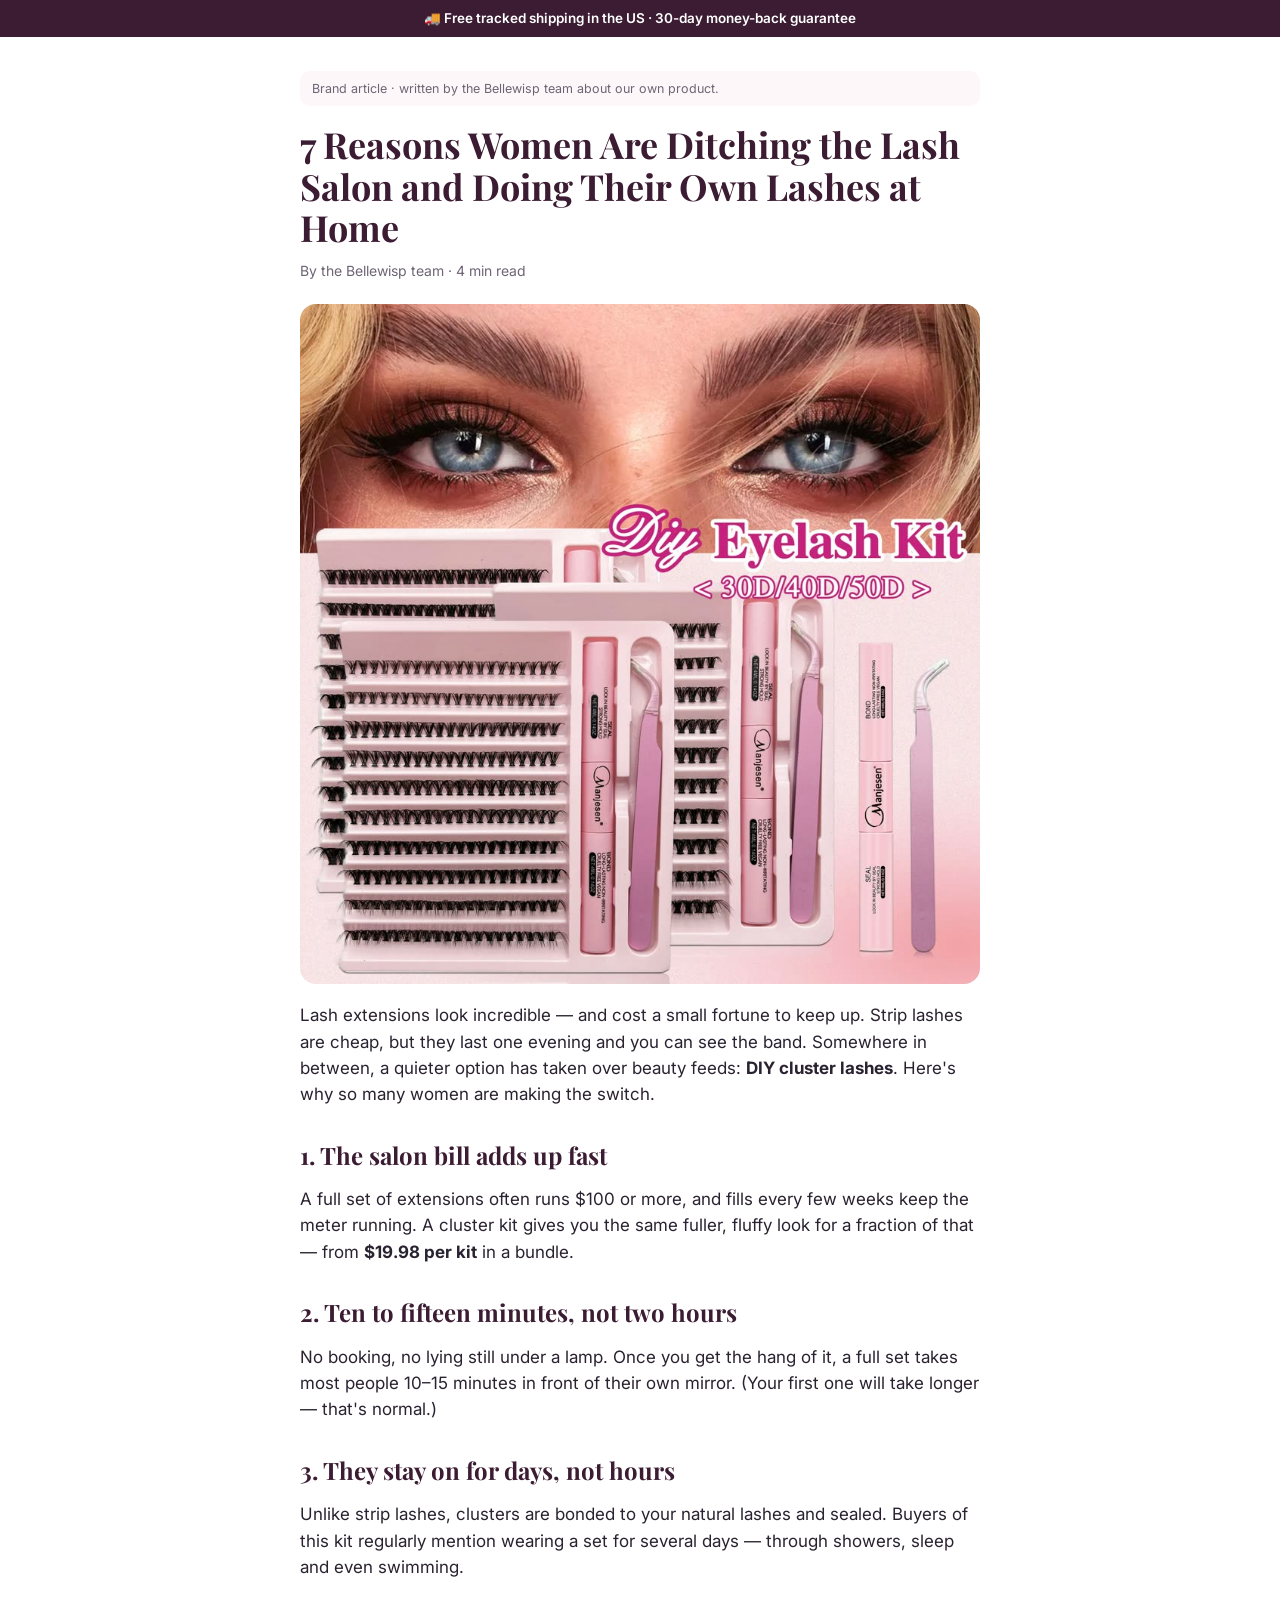
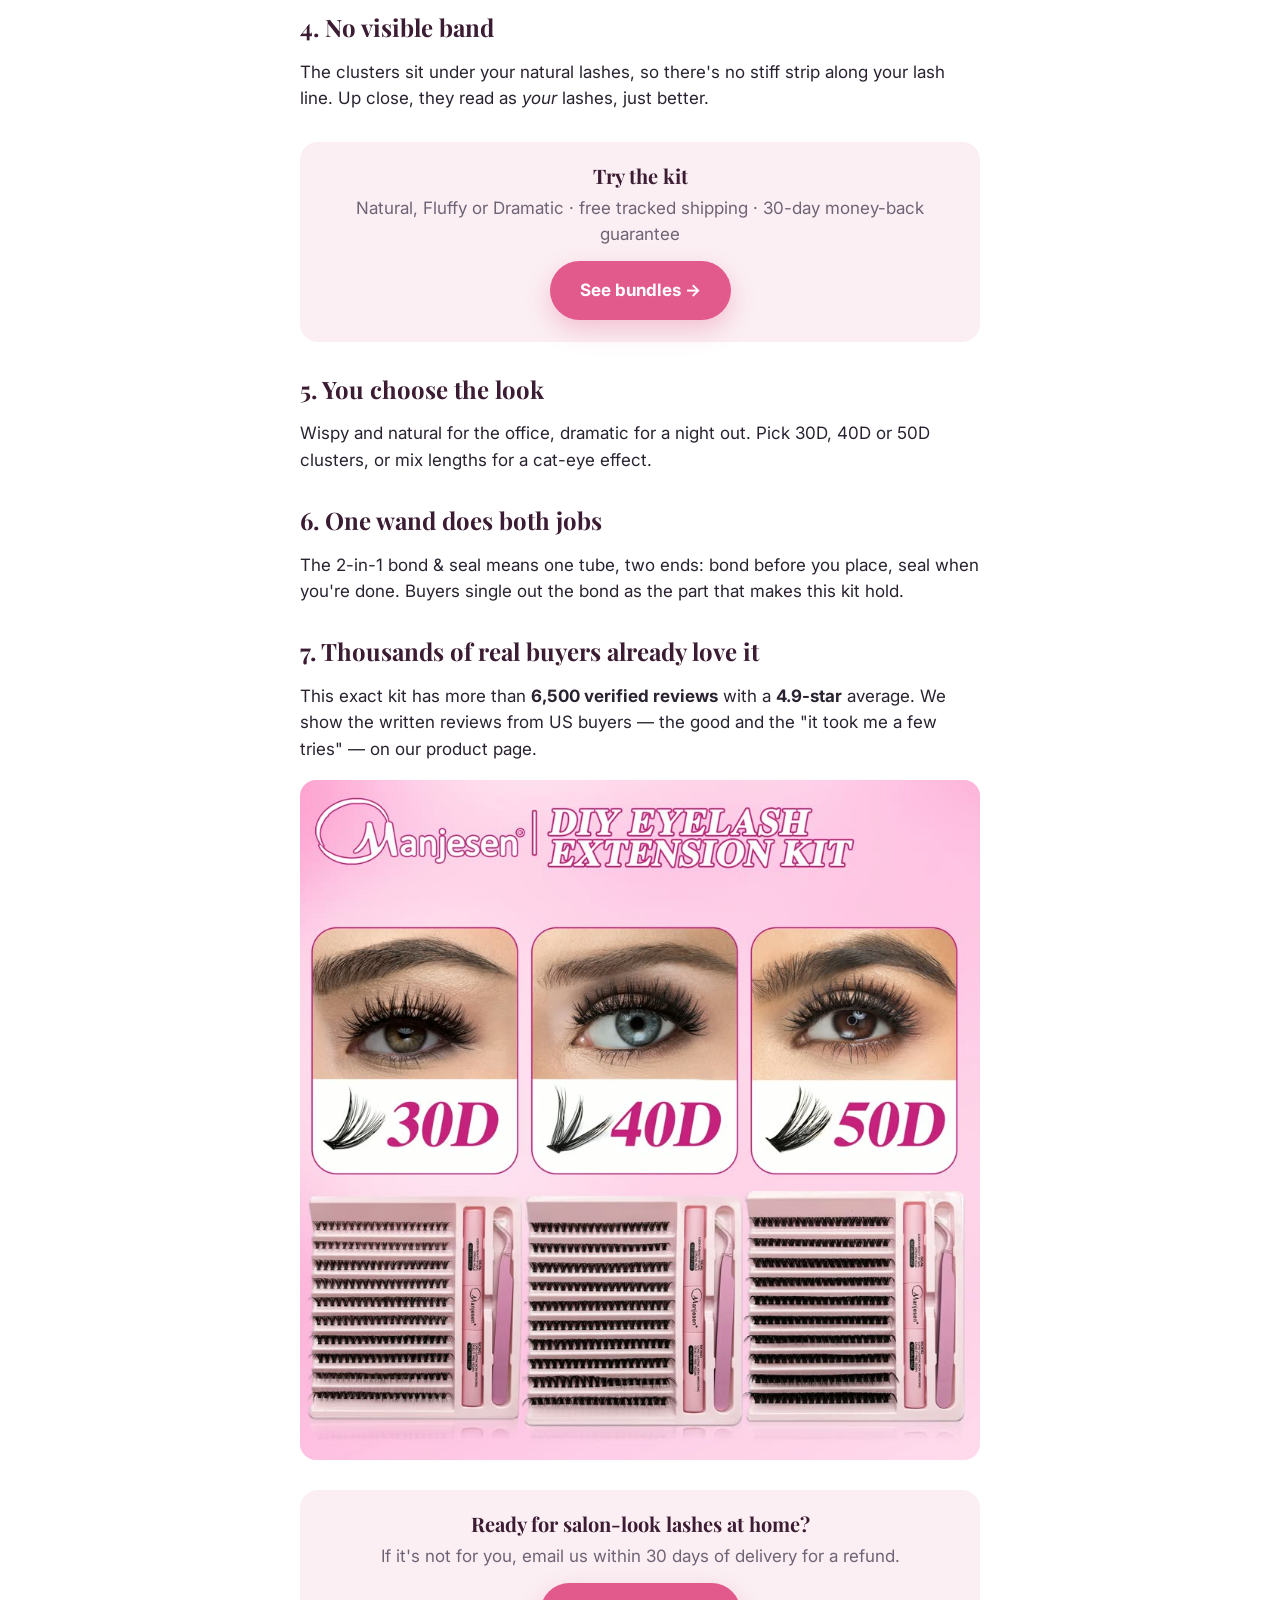
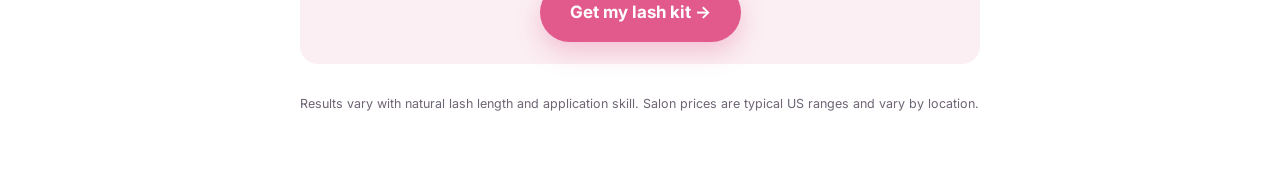
==== reasons.html @ f2287272 "deploy: BELLEWISP@908b7c0" ====
<!doctype html>
<html lang="en">
<head>
<meta charset="utf-8">
<meta name="viewport" content="width=device-width, initial-scale=1">
<title>7 Reasons Women Are Doing Their Own Lashes at Home | Bellewisp</title>
<meta name="description" content="Why DIY cluster lashes are replacing salon extensions and strip lashes — cost, time, and the look.">
<link href="https://fonts.googleapis.com/css2?family=Playfair+Display:ital,wght@0,700;1,700&family=Inter:wght@400;600;700;800&display=swap" rel="stylesheet">
<link rel="stylesheet" href="styles.css?v=1">
<script>
window.META_PIXEL_ID = "";
if (window.META_PIXEL_ID) {
  !function(f,b,e,v,n,t,s){if(f.fbq)return;n=f.fbq=function(){n.callMethod?
  n.callMethod.apply(n,arguments):n.queue.push(arguments)};if(!f._fbq)f._fbq=n;
  n.push=n;n.loaded=!0;n.version='2.0';n.queue=[];t=b.createElement(e);t.async=!0;
  t.src=v;s=b.getElementsByTagName(e)[0];s.parentNode.insertBefore(t,s)}(window,
  document,'script','https://connect.facebook.net/en_US/fbevents.js');
  fbq('init', window.META_PIXEL_ID); fbq('track', 'PageView'); fbq('track', 'ViewContent', {content_name: 'reasons'});
}
</script>
</head>
<body>
<div class="topbar">🚚 Free tracked shipping in the US · 30-day money-back guarantee</div>
<article class="art">
  <div class="disclose">Brand article · written by the Bellewisp team about our own product.</div>
  <h1>7 Reasons Women Are Ditching the Lash Salon and Doing Their Own Lashes at Home</h1>
  <div class="byline">By the Bellewisp team · 4 min read</div>

  <img src="assets/product/kit-1.jpg" alt="DIY cluster lash kit">

  <p>Lash extensions look incredible — and cost a small fortune to keep up. Strip lashes are cheap, but they last one evening and you can see the band. Somewhere in between, a quieter option has taken over beauty feeds: <b>DIY cluster lashes</b>. Here's why so many women are making the switch.</p>

  <h2>1. The salon bill adds up fast</h2>
  <p>A full set of extensions often runs $100 or more, and fills every few weeks keep the meter running. A cluster kit gives you the same fuller, fluffy look for a fraction of that — from <b>$19.98 per kit</b> in a bundle.</p>

  <h2>2. Ten to fifteen minutes, not two hours</h2>
  <p>No booking, no lying still under a lamp. Once you get the hang of it, a full set takes most people 10–15 minutes in front of their own mirror. (Your first one will take longer — that's normal.)</p>

  <h2>3. They stay on for days, not hours</h2>
  <p>Unlike strip lashes, clusters are bonded to your natural lashes and sealed. Buyers of this kit regularly mention wearing a set for several days — through showers, sleep and even swimming.</p>

  <h2>4. No visible band</h2>
  <p>The clusters sit under your natural lashes, so there's no stiff strip along your lash line. Up close, they read as <i>your</i> lashes, just better.</p>

  <div class="box">
    <h3 style="margin-bottom:8px">Try the kit</h3>
    <p style="margin:0 0 14px;color:var(--gray)">Natural, Fluffy or Dramatic · free tracked shipping · 30-day money-back guarantee</p>
    <a class="cta-btn" href="index.html#offer">See bundles →</a>
  </div>

  <h2>5. You choose the look</h2>
  <p>Wispy and natural for the office, dramatic for a night out. Pick 30D, 40D or 50D clusters, or mix lengths for a cat-eye effect.</p>

  <h2>6. One wand does both jobs</h2>
  <p>The 2-in-1 bond &amp; seal means one tube, two ends: bond before you place, seal when you're done. Buyers single out the bond as the part that makes this kit hold.</p>

  <h2>7. Thousands of real buyers already love it</h2>
  <p>This exact kit has more than <b>6,500 verified reviews</b> with a <b>4.9-star</b> average. We show the written reviews from US buyers — the good and the "it took me a few tries" — on our product page.</p>

  <img src="assets/product/kit-5.jpg" alt="Natural 30D, Fluffy 40D and Dramatic 50D styles">

  <div class="box">
    <h3 style="margin-bottom:8px">Ready for salon-look lashes at home?</h3>
    <p style="margin:0 0 14px;color:var(--gray)">If it's not for you, email us within 30 days of delivery for a refund.</p>
    <a class="cta-btn" href="index.html#offer">Get my lash kit →</a>
  </div>
  <p style="font-size:12.5px;color:var(--gray)">Results vary with natural lash length and application skill. Salon prices are typical US ranges and vary by location.</p>
</article>
</body>
</html>
---- styles.css ----
:root{
  --plum:#3B1C32; --plum-2:#5A2A4C; --rose:#E25A8B; --rose-dark:#C7437A;
  --blush:#FBEFF3; --blush-2:#F6DDE6; --ink:#2A2230; --gray:#6E6475; --line:#EBDDE4;
  --bg:#FFFFFF; --bg-soft:#FDF7F9; --gold:#F2B33D; --green:#16A34A;
}
*{box-sizing:border-box}
html{scroll-behavior:smooth}
body{margin:0;background:var(--bg);color:var(--ink);font-family:'Inter',Arial,sans-serif;font-size:16px;line-height:1.55;-webkit-font-smoothing:antialiased}
img{max-width:100%;display:block}
a{color:var(--rose-dark)}
h1,h2,h3{font-family:'Playfair Display',Georgia,serif;color:var(--plum);line-height:1.15;margin:0 0 12px}
h1{font-size:44px} h2{font-size:32px} h3{font-size:20px}
.container{max-width:1120px;margin:0 auto;padding:0 20px}
.section{padding:64px 0}
.section.soft{background:var(--bg-soft)}
.center{text-align:center}
.eyebrow{display:inline-block;font-size:12px;font-weight:700;letter-spacing:.14em;color:var(--rose-dark);text-transform:uppercase;margin-bottom:10px}
.lead{font-size:18px;color:var(--gray);margin:0 0 22px}

.topbar{background:var(--plum);color:#fff;text-align:center;font-size:13.5px;font-weight:600;padding:8px 12px}
header{border-bottom:1px solid var(--line);background:#fff;position:relative;z-index:5}
.header-in{max-width:1120px;margin:0 auto;padding:12px 20px;display:flex;align-items:center;justify-content:space-between}
.logo{font-family:'Playfair Display',Georgia,serif;font-size:27px;font-weight:700;color:var(--plum);text-decoration:none;letter-spacing:.01em}
.logo span{color:var(--rose)}
.header-cta{background:var(--rose);color:#fff;text-decoration:none;font-weight:700;border-radius:999px;padding:9px 18px;font-size:14px}

.cta-btn{display:inline-block;background:var(--rose);color:#fff;text-decoration:none;font-weight:700;font-size:17px;border:none;border-radius:999px;padding:16px 30px;cursor:pointer;box-shadow:0 10px 24px rgba(226,90,139,.3);font-family:inherit}
.cta-btn:hover{background:var(--rose-dark)}
.cta-sub{font-size:13.5px;color:var(--gray);margin-top:10px}
.stars{color:var(--gold);letter-spacing:1px}

/* hero */
.hero{padding:44px 0 56px;background:linear-gradient(180deg,var(--blush) 0%,#fff 100%)}
.hero-grid{display:grid;grid-template-columns:1.05fr .95fr;gap:44px;align-items:center}
.hero h1 em{font-style:italic;color:var(--rose-dark)}
.trust-row{display:flex;flex-wrap:wrap;gap:14px 20px;margin-top:22px;font-size:14px;color:var(--gray)}
.hero-img{border-radius:22px;overflow:hidden;box-shadow:0 24px 60px rgba(59,28,50,.18);background:#fff}
.rating-pill{display:inline-flex;align-items:center;gap:8px;background:#fff;border:1px solid var(--line);border-radius:999px;padding:6px 14px;font-size:14px;margin-bottom:16px}

/* how it works */
.steps{display:grid;grid-template-columns:repeat(4,1fr);gap:18px;margin-top:30px}
.step{background:#fff;border:1px solid var(--line);border-radius:18px;padding:22px 18px}
.step b{display:inline-flex;width:32px;height:32px;border-radius:50%;background:var(--blush-2);color:var(--plum);align-items:center;justify-content:center;font-weight:800;margin-bottom:10px}
.step h3{font-size:18px;margin-bottom:6px}
.step p{margin:0;color:var(--gray);font-size:14.5px}

/* compare */
.compare{width:100%;border-collapse:collapse;margin-top:26px;background:#fff;border-radius:16px;overflow:hidden;box-shadow:0 4px 20px rgba(59,28,50,.06)}
.compare th,.compare td{padding:14px 16px;border-bottom:1px solid var(--line);text-align:center;font-size:15px}
.compare th{background:var(--plum);color:#fff;font-weight:700}
.compare td:first-child,.compare th:first-child{text-align:left}
.compare .us{background:var(--blush)}
.yes{color:var(--green);font-weight:800}.no{color:#B91C1C;font-weight:800}

/* styles */
.style-grid{display:grid;grid-template-columns:1fr 1fr;gap:28px;align-items:center}
.style-card{border-radius:18px;overflow:hidden;border:1px solid var(--line);background:#fff}

/* offer */
#offer{scroll-margin-top:12px}
.picker{display:flex;gap:10px;justify-content:center;flex-wrap:wrap;margin:8px 0 26px}
.picker button{border:2px solid var(--line);background:#fff;border-radius:999px;padding:10px 18px;font-weight:700;font-size:14.5px;color:var(--plum);cursor:pointer;font-family:inherit}
.picker button small{display:block;font-weight:500;color:var(--gray);font-size:12px}
.picker button.on{border-color:var(--rose);background:var(--blush)}
.bundles{display:grid;grid-template-columns:repeat(3,1fr);gap:20px;max-width:960px;margin:0 auto}
.bundle{position:relative;background:#fff;border:2px solid var(--line);border-radius:20px;padding:28px 20px 22px;text-align:center;cursor:pointer;transition:transform .15s,border-color .15s}
.bundle:hover{transform:translateY(-3px)}
.bundle.selected{border-color:var(--rose);box-shadow:0 12px 32px rgba(226,90,139,.18)}
.bundle .tag{position:absolute;top:-12px;left:50%;transform:translateX(-50%);background:var(--plum);color:#fff;font-size:11.5px;font-weight:800;letter-spacing:.06em;padding:4px 12px;border-radius:999px;white-space:nowrap}
.bundle h3{font-family:'Inter',Arial,sans-serif;font-size:18px;margin-bottom:4px}
.bundle .qty-note{color:var(--gray);font-size:14px;margin:0 0 12px}
.bundle .price{font-size:32px;font-weight:800;color:var(--plum)}
.bundle .per{font-size:13.5px;color:var(--gray);margin-top:4px}
.bundle .save{display:inline-block;margin-top:8px;background:#E8F7EE;color:var(--green);font-weight:700;font-size:12.5px;border-radius:999px;padding:3px 10px}
.offer-cta{text-align:center;margin-top:30px}
.offer-cta .cta-btn{min-width:300px}
.secure{display:flex;justify-content:center;gap:16px;flex-wrap:wrap;font-size:13px;color:var(--gray);margin-top:12px}

/* reviews */
.rev-head{display:flex;align-items:flex-end;justify-content:space-between;gap:20px;flex-wrap:wrap;margin-bottom:10px}
.rev-score{font-size:15px;color:var(--gray)}
.rev-score b{font-size:34px;color:var(--plum);font-family:'Playfair Display',Georgia,serif;margin-right:6px}
.rev-source{background:#fff;border:1px solid var(--line);border-left:4px solid var(--rose);border-radius:12px;padding:12px 16px;font-size:14px;color:var(--gray);margin:16px 0 22px}
.rev-filter{display:flex;gap:8px;flex-wrap:wrap;margin-bottom:18px}
.rev-filter button{border:1px solid var(--line);background:#fff;border-radius:999px;padding:6px 12px;font-size:13px;cursor:pointer;font-family:inherit;color:var(--plum)}
.rev-filter button.on{background:var(--plum);color:#fff;border-color:var(--plum)}
.rev-grid{columns:3 280px;column-gap:16px}
.rev{break-inside:avoid;background:#fff;border:1px solid var(--line);border-radius:16px;padding:16px 16px 14px;margin:0 0 16px}
.rev .top{display:flex;justify-content:space-between;font-size:13px;color:var(--gray);margin-bottom:6px}
.rev p{margin:6px 0 8px;font-size:14.5px}
.rev .meta{font-size:12px;color:var(--gray)}
.more-btn{display:block;margin:10px auto 0;background:#fff;border:2px solid var(--plum);color:var(--plum);font-weight:700;border-radius:999px;padding:11px 22px;cursor:pointer;font-family:inherit}

/* faq */
.faq{max-width:780px;margin:24px auto 0}
.faq details{background:#fff;border:1px solid var(--line);border-radius:14px;padding:16px 18px;margin-bottom:10px}
.faq summary{font-weight:700;color:var(--plum);cursor:pointer;list-style:none}
.faq summary::-webkit-details-marker{display:none}
.faq summary::after{content:"+";float:right;color:var(--rose)}
.faq details[open] summary::after{content:"–"}
.faq p{margin:10px 0 0;color:var(--gray);font-size:15px}

.guarantee{display:flex;gap:20px;align-items:center;max-width:780px;margin:0 auto;background:var(--blush);border-radius:20px;padding:24px 26px}
.guarantee .seal{flex:none;width:84px;height:84px;border-radius:50%;background:var(--plum);color:#fff;display:flex;flex-direction:column;align-items:center;justify-content:center;font-weight:800;font-size:22px;line-height:1}
.guarantee .seal small{font-size:10px;letter-spacing:.08em;margin-top:4px}

footer{background:var(--plum);color:#E9D9E3;padding:36px 0 90px;font-size:14px}
footer a{color:#fff;margin-right:16px}
footer .disc{font-size:12px;color:#BFA7B7;margin-top:14px;max-width:760px}

/* sticky */
.sticky-cta{display:none}
@media (max-width:860px){
  h1{font-size:34px} h2{font-size:26px}
  .hero-grid,.style-grid{grid-template-columns:1fr;gap:26px}
  .steps{grid-template-columns:1fr 1fr}
  .bundles{grid-template-columns:1fr;gap:14px}
  .bundle{display:grid;grid-template-columns:1fr auto;grid-template-areas:"name price" "qty price" "per save";column-gap:12px;text-align:left;padding:18px 16px 14px}
  .bundle:hover{transform:none}
  .bundle h3{grid-area:name;margin:0}.bundle .qty-note{grid-area:qty;margin:0}.bundle .per{grid-area:per;margin:0}
  .bundle .price{grid-area:price;font-size:26px;text-align:right}.bundle .save{grid-area:save;margin:0;justify-self:end}
  .bundle .tag{left:16px;transform:none;top:-11px}
  .offer-cta .cta-btn{min-width:0;width:100%}
  .compare th,.compare td{padding:10px 8px;font-size:13.5px}
  .sticky-cta{display:flex;position:fixed;left:0;right:0;bottom:0;z-index:50;background:#fff;border-top:1px solid var(--line);padding:10px 14px;gap:12px;align-items:center;justify-content:space-between;box-shadow:0 -6px 20px rgba(59,28,50,.08)}
  .sticky-cta .p{font-weight:800;color:var(--plum);font-size:18px}
  .sticky-cta .p small{display:block;font-weight:500;color:var(--gray);font-size:12px}
  .sticky-cta .cta-btn{padding:13px 20px;font-size:15px}
}
@media (max-width:520px){.steps{grid-template-columns:1fr}}

/* upsell modal */
.up-bg{position:fixed;inset:0;background:rgba(42,34,48,.55);z-index:300;display:flex;align-items:center;justify-content:center;padding:16px}
.up-bg[hidden]{display:none}
.up{background:#fff;border-radius:20px;max-width:440px;width:100%;padding:24px 22px;box-shadow:0 30px 80px rgba(0,0,0,.25)}
.up h3{font-size:22px}
.up p{color:var(--gray);font-size:15px;margin:0 0 14px}
.up-opt{display:flex;justify-content:space-between;align-items:center;width:100%;border:2px solid var(--line);background:#fff;border-radius:14px;padding:12px 14px;margin-bottom:10px;cursor:pointer;font-family:inherit;text-align:left}
.up-opt:hover{border-color:var(--rose)}
.up-opt b{color:var(--plum)}.up-opt small{display:block;color:var(--gray)}
.up-opt .pr{font-weight:800;color:var(--plum);font-size:18px}
.up-no{display:block;width:100%;background:none;border:none;color:var(--gray);text-decoration:underline;cursor:pointer;margin-top:4px;font-family:inherit;font-size:14px}

/* advertorial */
.art{max-width:720px;margin:0 auto;padding:34px 20px 70px}
.art .disclose{font-size:12.5px;color:var(--gray);background:var(--bg-soft);border-radius:10px;padding:8px 12px;margin-bottom:18px}
.art h1{font-size:36px}
.art .byline{color:var(--gray);font-size:14px;margin-bottom:22px}
.art h2{font-size:24px;margin-top:34px}
.art p{font-size:17px}
.art img{border-radius:16px;margin:18px 0}
.art .box{background:var(--blush);border-radius:18px;padding:22px;margin:30px 0;text-align:center}

/* chat widget (shared with OxiRenew structure) */
.oxc{position:fixed;right:18px;bottom:20px;z-index:200;font-family:'Inter',Arial,sans-serif}
.oxc-btn{display:flex;align-items:center;gap:8px;background:var(--plum);color:#fff;border:none;border-radius:999px;padding:12px 18px 12px 14px;font-weight:700;font-size:14px;cursor:pointer;box-shadow:0 8px 24px rgba(59,28,50,.3)}
.oxc.open .oxc-btn{display:none}
.oxc-panel{width:340px;max-width:calc(100vw - 32px);background:#fff;border-radius:16px;box-shadow:0 16px 48px rgba(59,28,50,.28);overflow:hidden}
.oxc-panel[hidden]{display:none}
.oxc-head{display:flex;justify-content:space-between;align-items:flex-start;gap:10px;background:var(--plum);color:#fff;padding:14px 16px}
.oxc-head b{display:block;font-size:15px}.oxc-head span{display:block;font-size:12px;color:#E2CBDA;margin-top:2px}
.oxc-x{background:none;border:none;color:#fff;font-size:24px;line-height:1;cursor:pointer}
.oxc-body{padding:14px 16px 16px;background:var(--bg-soft)}
.oxc-msg{background:#fff;border-radius:12px 12px 12px 4px;padding:10px 12px;font-size:14px;margin-bottom:10px}
.oxc-quick{display:flex;flex-wrap:wrap;gap:6px;margin-bottom:10px}.oxc-quick[hidden]{display:none}
.oxc-quick button{background:#fff;border:1px solid var(--line);color:var(--plum);border-radius:999px;padding:6px 10px;font-size:12.5px;font-weight:600;cursor:pointer}
.oxc-form[hidden]{display:none}
.oxc-in{width:100%;border:1px solid var(--line);border-radius:10px;padding:10px 12px;font:inherit;font-size:14px;margin-bottom:8px;background:#fff;resize:vertical}
.oxc-hp{position:absolute;left:-9999px;width:1px;height:1px;opacity:0}
.oxc-send{width:100%;background:var(--rose);color:#fff;border:none;border-radius:10px;padding:11px;font-weight:700;font-size:14px;cursor:pointer}
.oxc-send:disabled{opacity:.7}
.oxc-err{color:#B91C1C;font-size:12.5px;margin-top:6px}.oxc-err[hidden]{display:none}
.oxc-done{background:#fff;border-radius:12px;padding:12px;font-size:14px}.oxc-done[hidden]{display:none}
@media (max-width:860px){.oxc{bottom:84px;right:12px}.oxc-btn-label{display:none}.oxc-btn{padding:13px}}
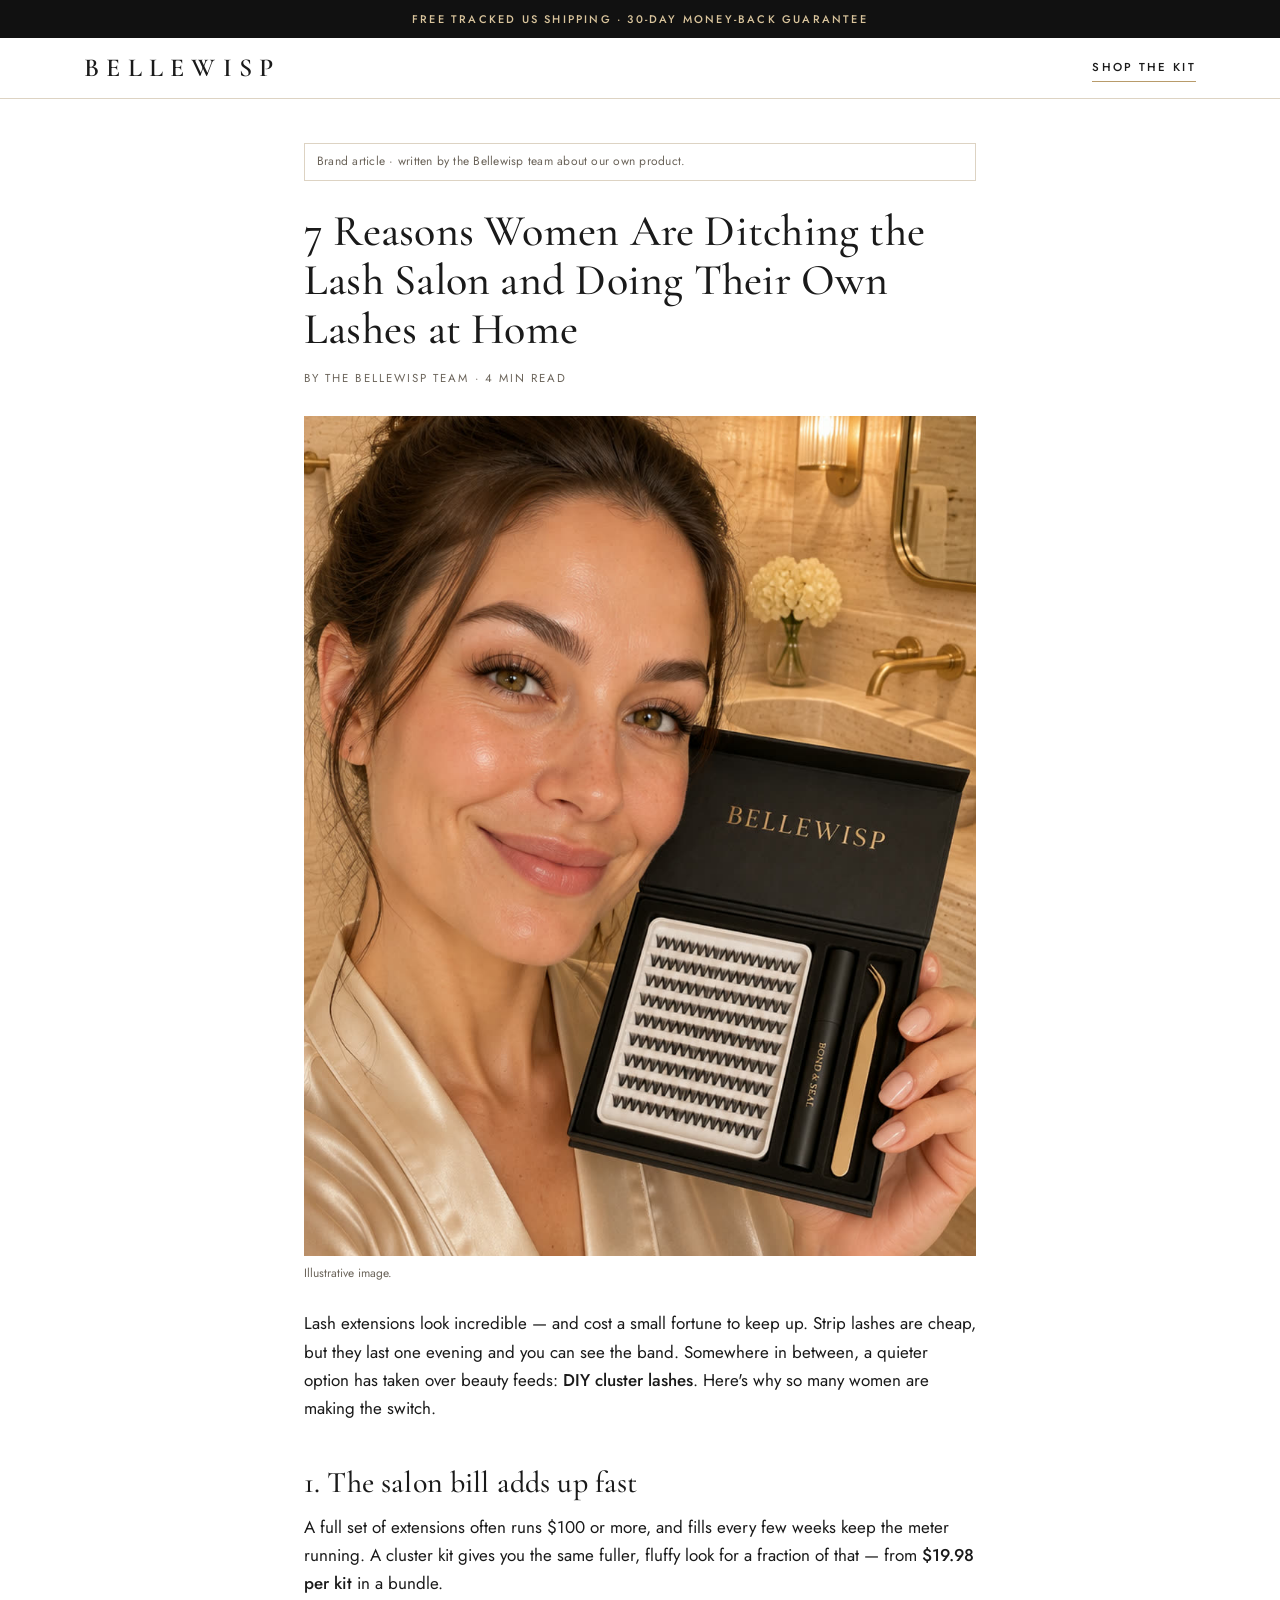
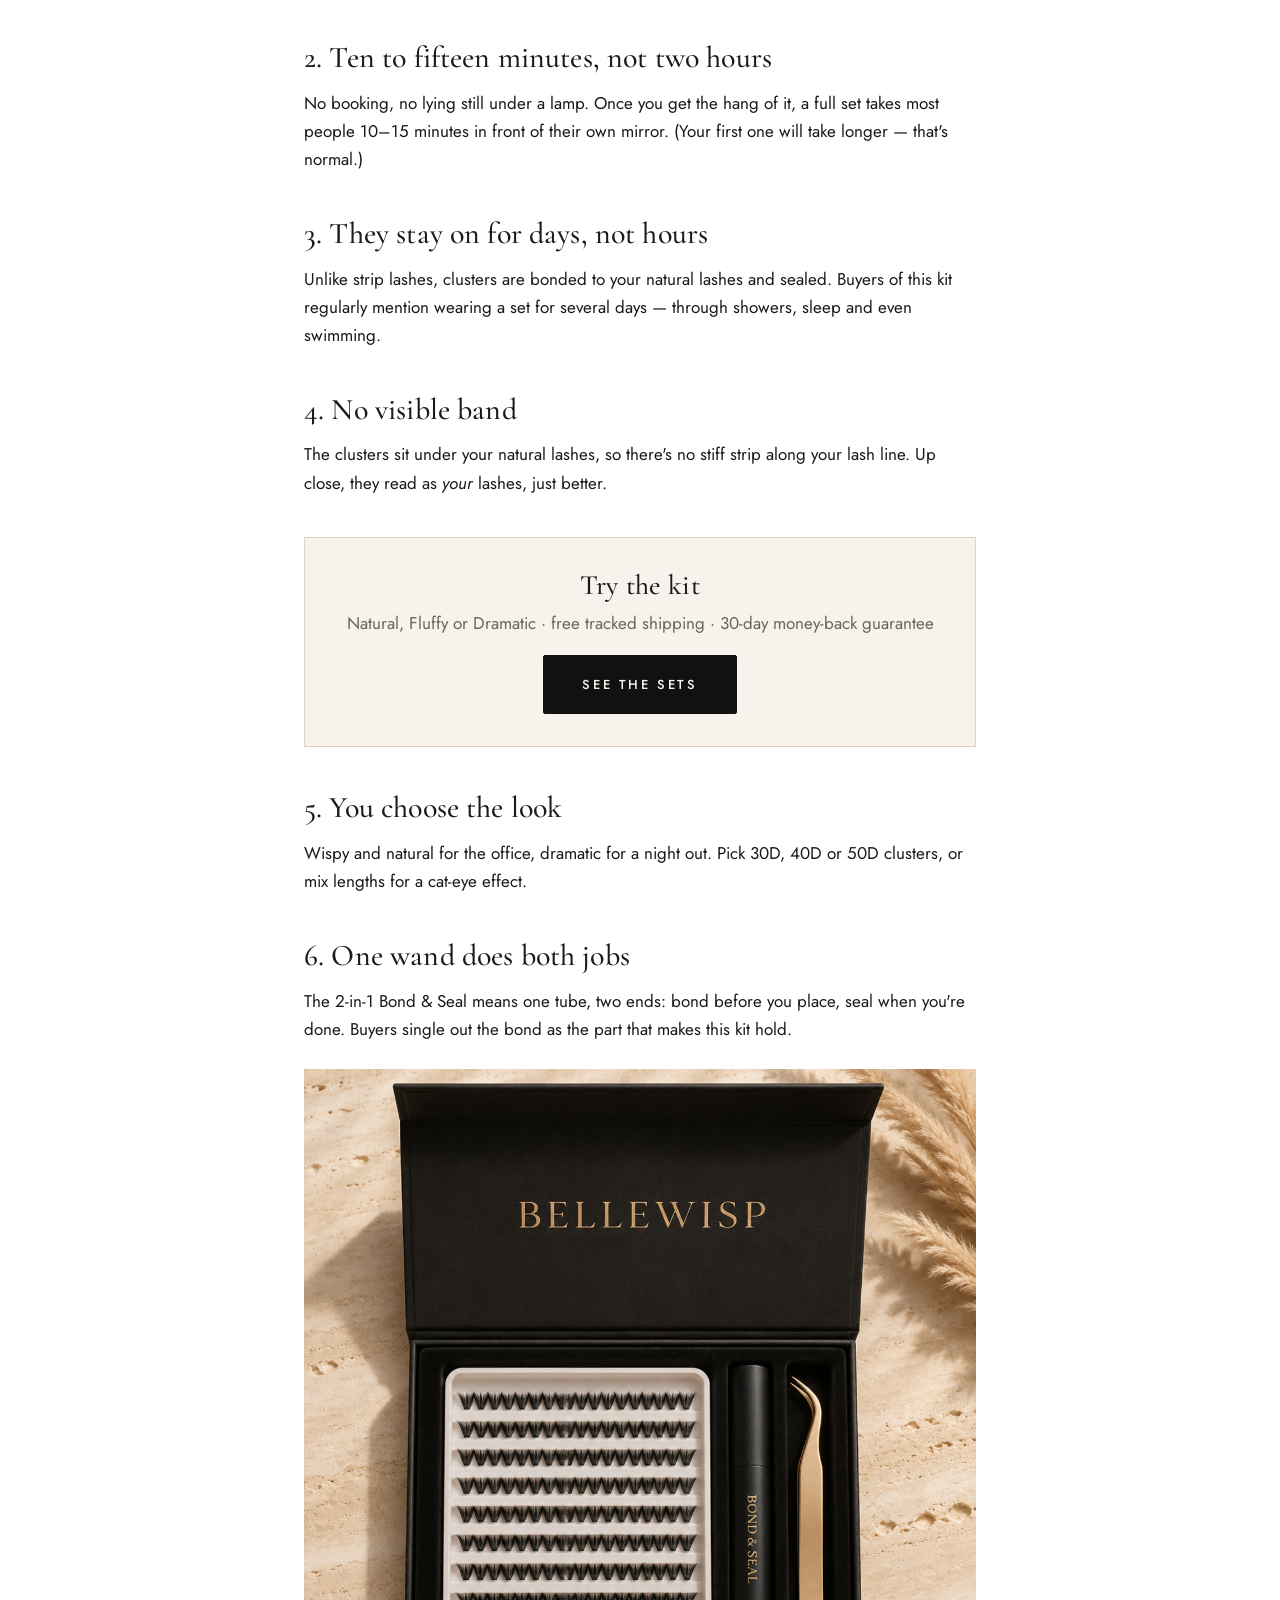
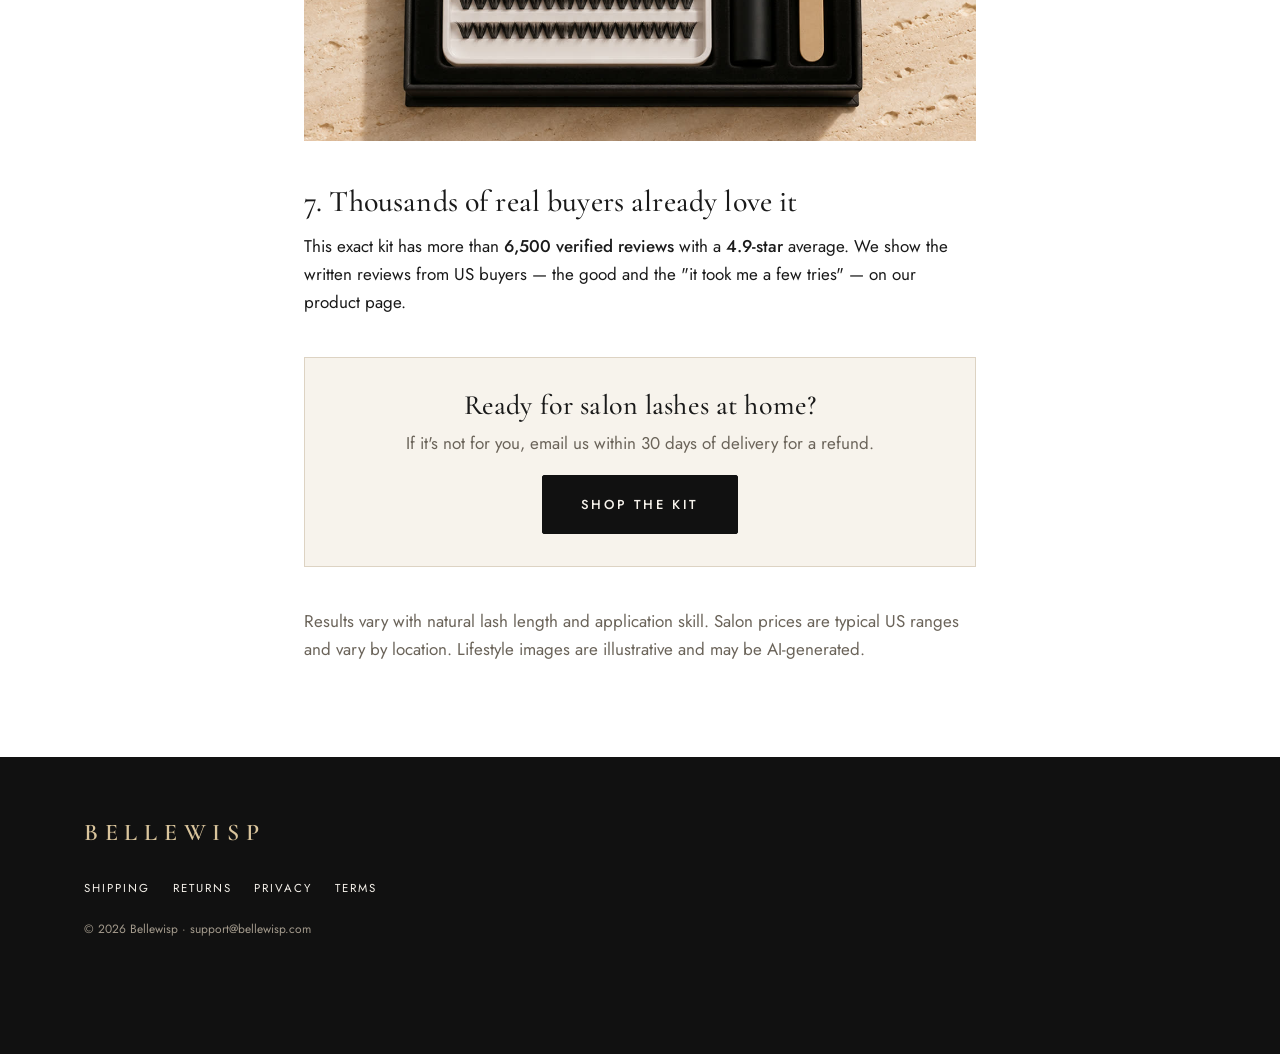
==== commit 430136e0: "deploy: BELLEWISP@1e975b6" ====
--- a/reasons.html
+++ b/reasons.html
@@ -5,10 +5,15 @@
 <meta name="viewport" content="width=device-width, initial-scale=1">
 <title>7 Reasons Women Are Doing Their Own Lashes at Home | Bellewisp</title>
 <meta name="description" content="Why DIY cluster lashes are replacing salon extensions and strip lashes — cost, time, and the look.">
-<link href="https://fonts.googleapis.com/css2?family=Playfair+Display:ital,wght@0,700;1,700&family=Inter:wght@400;600;700;800&display=swap" rel="stylesheet">
-<link rel="stylesheet" href="styles.css?v=1">
+<meta name="theme-color" content="#111111">
+<meta property="og:image" content="https://bellewisp.com/assets/premium/p1-selfie-box.jpg">
+<link rel="icon" href="data:image/svg+xml,%3Csvg xmlns='http://www.w3.org/2000/svg' viewBox='0 0 64 64'%3E%3Crect width='64' height='64' fill='%23111111'/%3E%3Ctext x='32' y='44' font-size='34' text-anchor='middle' fill='%23C9AE7E' font-family='Georgia,serif'%3EB%3C/text%3E%3C/svg%3E">
+<link rel="preconnect" href="https://fonts.googleapis.com">
+<link rel="preconnect" href="https://fonts.gstatic.com" crossorigin>
+<link href="https://fonts.googleapis.com/css2?family=Cormorant+Garamond:ital,wght@0,500;0,600;1,500&family=Jost:wght@300;400;500&display=swap" rel="stylesheet">
+<link rel="stylesheet" href="styles.css?v=2">
 <script>
-window.META_PIXEL_ID = "";
+window.META_PIXEL_ID = "3584146345123169";
 if (window.META_PIXEL_ID) {
   !function(f,b,e,v,n,t,s){if(f.fbq)return;n=f.fbq=function(){n.callMethod?
   n.callMethod.apply(n,arguments):n.queue.push(arguments)};if(!f._fbq)f._fbq=n;
@@ -18,15 +23,25 @@
   fbq('init', window.META_PIXEL_ID); fbq('track', 'PageView'); fbq('track', 'ViewContent', {content_name: 'reasons'});
 }
 </script>
+<noscript><img height="1" width="1" style="display:none" alt="" src="https://www.facebook.com/tr?id=3584146345123169&ev=PageView&noscript=1"></noscript>
 </head>
 <body>
-<div class="topbar">🚚 Free tracked shipping in the US · 30-day money-back guarantee</div>
+<div class="topbar">Free tracked US shipping · 30-day <span class="hide-sm">money-back </span>guarantee</div>
+<header>
+  <div class="header-in">
+    <a class="logo" href="index.html">Bellewisp</a>
+    <a class="header-cta" href="index.html#offer">Shop the kit</a>
+  </div>
+</header>
 <article class="art">
   <div class="disclose">Brand article · written by the Bellewisp team about our own product.</div>
   <h1>7 Reasons Women Are Ditching the Lash Salon and Doing Their Own Lashes at Home</h1>
   <div class="byline">By the Bellewisp team · 4 min read</div>
 
-  <img src="assets/product/kit-1.jpg" alt="DIY cluster lash kit">
+  <figure>
+    <img src="assets/premium/p1-selfie-box.jpg" width="900" height="1609" alt="Woman in a travertine bathroom holding the open Bellewisp box, wearing cluster lashes" style="aspect-ratio:4/5;object-fit:cover;object-position:center 30%">
+    <figcaption>Illustrative image.</figcaption>
+  </figure>
 
   <p>Lash extensions look incredible — and cost a small fortune to keep up. Strip lashes are cheap, but they last one evening and you can see the band. Somewhere in between, a quieter option has taken over beauty feeds: <b>DIY cluster lashes</b>. Here's why so many women are making the switch.</p>
 
@@ -44,27 +59,36 @@
 
   <div class="box">
     <h3 style="margin-bottom:8px">Try the kit</h3>
-    <p style="margin:0 0 14px;color:var(--gray)">Natural, Fluffy or Dramatic · free tracked shipping · 30-day money-back guarantee</p>
-    <a class="cta-btn" href="index.html#offer">See bundles →</a>
+    <p style="margin:0 0 18px;color:var(--muted)">Natural, Fluffy or Dramatic · free tracked shipping · 30-day money-back guarantee</p>
+    <a class="cta-btn" href="index.html#offer">See the sets</a>
   </div>
 
   <h2>5. You choose the look</h2>
   <p>Wispy and natural for the office, dramatic for a night out. Pick 30D, 40D or 50D clusters, or mix lengths for a cat-eye effect.</p>
 
   <h2>6. One wand does both jobs</h2>
-  <p>The 2-in-1 bond &amp; seal means one tube, two ends: bond before you place, seal when you're done. Buyers single out the bond as the part that makes this kit hold.</p>
+  <p>The 2-in-1 Bond &amp; Seal means one tube, two ends: bond before you place, seal when you're done. Buyers single out the bond as the part that makes this kit hold.</p>
+
+  <figure>
+    <img src="assets/premium/box-black.jpg" width="1200" height="1200" alt="The open Bellewisp box: lash cluster tray, Bond and Seal tube and gold tweezers" loading="lazy">
+  </figure>
 
   <h2>7. Thousands of real buyers already love it</h2>
   <p>This exact kit has more than <b>6,500 verified reviews</b> with a <b>4.9-star</b> average. We show the written reviews from US buyers — the good and the "it took me a few tries" — on our product page.</p>
 
-  <img src="assets/product/kit-5.jpg" alt="Natural 30D, Fluffy 40D and Dramatic 50D styles">
-
   <div class="box">
-    <h3 style="margin-bottom:8px">Ready for salon-look lashes at home?</h3>
-    <p style="margin:0 0 14px;color:var(--gray)">If it's not for you, email us within 30 days of delivery for a refund.</p>
-    <a class="cta-btn" href="index.html#offer">Get my lash kit →</a>
+    <h3 style="margin-bottom:8px">Ready for salon lashes at home?</h3>
+    <p style="margin:0 0 18px;color:var(--muted)">If it's not for you, email us within 30 days of delivery for a refund.</p>
+    <a class="cta-btn" href="index.html#offer">Shop the kit</a>
   </div>
-  <p style="font-size:12.5px;color:var(--gray)">Results vary with natural lash length and application skill. Salon prices are typical US ranges and vary by location.</p>
+  <p class="note">Results vary with natural lash length and application skill. Salon prices are typical US ranges and vary by location. Lifestyle images are illustrative and may be AI-generated.</p>
 </article>
+<footer>
+  <div class="container">
+    <div class="f-logo">Bellewisp</div>
+    <a href="policies/shipping.html">Shipping</a><a href="policies/returns.html">Returns</a><a href="policies/privacy.html">Privacy</a><a href="policies/terms.html">Terms</a>
+    <p class="disc">© 2026 Bellewisp · support@bellewisp.com</p>
+  </div>
+</footer>
 </body>
 </html>
--- a/styles.css
+++ b/styles.css
@@ -1,174 +1,275 @@
+/* Bellewisp — quiet-luxury theme (black box, ivory, champagne gold) */
 :root{
-  --plum:#3B1C32; --plum-2:#5A2A4C; --rose:#E25A8B; --rose-dark:#C7437A;
-  --blush:#FBEFF3; --blush-2:#F6DDE6; --ink:#2A2230; --gray:#6E6475; --line:#EBDDE4;
-  --bg:#FFFFFF; --bg-soft:#FDF7F9; --gold:#F2B33D; --green:#16A34A;
+  --black:#111111; --ivory:#F7F3EC; --stone:#E9E1D4; --stone-2:#F1EBE1;
+  --gold:#B89B6A; --gold-deep:#8A7148; --gold-light:#D9C49C;
+  --ink:#1A1A1A; --muted:#6B645A; --line:#DDD3C3; --white:#FFFFFF;
+  --serif:'Cormorant Garamond',Georgia,'Times New Roman',serif;
+  --sans:'Jost','Helvetica Neue',Arial,sans-serif;
+  /* legacy aliases used by inline styles on some pages */
+  --gray:var(--muted); --plum:var(--ink); --bg-soft:var(--ivory);
 }
 *{box-sizing:border-box}
-html{scroll-behavior:smooth}
-body{margin:0;background:var(--bg);color:var(--ink);font-family:'Inter',Arial,sans-serif;font-size:16px;line-height:1.55;-webkit-font-smoothing:antialiased}
-img{max-width:100%;display:block}
-a{color:var(--rose-dark)}
-h1,h2,h3{font-family:'Playfair Display',Georgia,serif;color:var(--plum);line-height:1.15;margin:0 0 12px}
-h1{font-size:44px} h2{font-size:32px} h3{font-size:20px}
-.container{max-width:1120px;margin:0 auto;padding:0 20px}
-.section{padding:64px 0}
-.section.soft{background:var(--bg-soft)}
+html{scroll-behavior:smooth;-webkit-text-size-adjust:100%}
+body{margin:0;background:var(--white);color:var(--ink);font-family:var(--sans);font-size:16px;font-weight:400;line-height:1.65;-webkit-font-smoothing:antialiased;overflow-x:hidden}
+img{max-width:100%;height:auto;display:block}
+a{color:var(--ink);text-decoration-color:var(--gold);text-underline-offset:3px}
+a:hover{color:var(--gold-deep)}
+h1,h2,h3{font-family:var(--serif);font-weight:500;color:var(--ink);line-height:1.12;margin:0 0 14px;letter-spacing:.005em}
+h1{font-size:58px} h2{font-size:42px} h3{font-size:24px}
+h1 em,h2 em{font-style:italic;font-weight:500}
+p{margin:0 0 14px}
+b,strong{font-weight:500}
+.container{max-width:1160px;margin:0 auto;padding:0 24px}
+.section{padding:96px 0}
+.section.soft{background:var(--ivory)}
+.section.stone{background:var(--stone-2)}
 .center{text-align:center}
-.eyebrow{display:inline-block;font-size:12px;font-weight:700;letter-spacing:.14em;color:var(--rose-dark);text-transform:uppercase;margin-bottom:10px}
-.lead{font-size:18px;color:var(--gray);margin:0 0 22px}
-
-.topbar{background:var(--plum);color:#fff;text-align:center;font-size:13.5px;font-weight:600;padding:8px 12px}
-header{border-bottom:1px solid var(--line);background:#fff;position:relative;z-index:5}
-.header-in{max-width:1120px;margin:0 auto;padding:12px 20px;display:flex;align-items:center;justify-content:space-between}
-.logo{font-family:'Playfair Display',Georgia,serif;font-size:27px;font-weight:700;color:var(--plum);text-decoration:none;letter-spacing:.01em}
-.logo span{color:var(--rose)}
-.header-cta{background:var(--rose);color:#fff;text-decoration:none;font-weight:700;border-radius:999px;padding:9px 18px;font-size:14px}
-
-.cta-btn{display:inline-block;background:var(--rose);color:#fff;text-decoration:none;font-weight:700;font-size:17px;border:none;border-radius:999px;padding:16px 30px;cursor:pointer;box-shadow:0 10px 24px rgba(226,90,139,.3);font-family:inherit}
-.cta-btn:hover{background:var(--rose-dark)}
-.cta-sub{font-size:13.5px;color:var(--gray);margin-top:10px}
-.stars{color:var(--gold);letter-spacing:1px}
+.eyebrow{display:inline-block;font-family:var(--sans);font-size:11.5px;font-weight:500;letter-spacing:.24em;color:var(--muted);text-transform:uppercase;margin-bottom:16px}
+.eyebrow::before{content:"";display:inline-block;width:22px;height:1px;background:var(--gold);vertical-align:middle;margin-right:12px}
+.center .eyebrow::after{content:"";display:inline-block;width:22px;height:1px;background:var(--gold);vertical-align:middle;margin-left:12px}
+.lead{font-size:17.5px;color:var(--muted);margin:0 0 28px;max-width:560px}
+.center .lead{margin-left:auto;margin-right:auto}
+.rule{width:48px;height:1px;background:var(--gold);border:0;margin:22px auto}
+.note{font-size:12.5px;color:var(--muted)}
+
+/* top bar + header */
+.topbar{background:var(--black);color:var(--gold-light);text-align:center;font-size:11px;font-weight:500;letter-spacing:.2em;text-transform:uppercase;padding:10px 14px}
+header{border-bottom:1px solid var(--line);background:var(--white);position:relative;z-index:5}
+.header-in{max-width:1160px;margin:0 auto;padding:16px 24px;display:flex;align-items:center;justify-content:space-between;gap:12px}
+.logo{font-family:var(--serif);font-size:26px;font-weight:600;color:var(--ink);text-decoration:none;letter-spacing:.28em;text-transform:uppercase;line-height:1}
+.logo span{color:inherit}
+.logo:hover{color:var(--ink)}
+.header-cta{color:var(--ink);text-decoration:none;font-size:11.5px;font-weight:500;letter-spacing:.2em;text-transform:uppercase;border-bottom:1px solid var(--gold);padding:4px 0}
+.header-cta:hover{color:var(--gold-deep)}
+
+/* buttons */
+.cta-btn{display:inline-block;background:var(--black);color:var(--ivory);text-decoration:none;font-family:var(--sans);font-weight:500;font-size:13px;letter-spacing:.2em;text-transform:uppercase;border:1px solid var(--black);border-radius:2px;padding:18px 38px;cursor:pointer;transition:background .2s,border-color .2s,color .2s;text-align:center}
+.cta-btn:hover{background:var(--gold);border-color:var(--gold);color:var(--black)}
+.cta-btn:focus-visible,.picker button:focus-visible,.bundle:focus-visible{outline:2px solid var(--gold);outline-offset:3px}
+.cta-sub{font-size:13px;color:var(--muted);margin-top:14px;letter-spacing:.02em}
+.stars{color:var(--gold-deep);letter-spacing:2px}
 
 /* hero */
-.hero{padding:44px 0 56px;background:linear-gradient(180deg,var(--blush) 0%,#fff 100%)}
-.hero-grid{display:grid;grid-template-columns:1.05fr .95fr;gap:44px;align-items:center}
-.hero h1 em{font-style:italic;color:var(--rose-dark)}
-.trust-row{display:flex;flex-wrap:wrap;gap:14px 20px;margin-top:22px;font-size:14px;color:var(--gray)}
-.hero-img{border-radius:22px;overflow:hidden;box-shadow:0 24px 60px rgba(59,28,50,.18);background:#fff}
-.rating-pill{display:inline-flex;align-items:center;gap:8px;background:#fff;border:1px solid var(--line);border-radius:999px;padding:6px 14px;font-size:14px;margin-bottom:16px}
+.hero{padding:64px 0 88px;background:var(--ivory)}
+.hero-grid{display:grid;grid-template-columns:1fr 1fr;gap:64px;align-items:center}
+.hero h1 em{color:var(--ink)}
+.hero .lead{margin-top:6px}
+.trust-row{display:flex;flex-wrap:wrap;gap:10px 26px;margin-top:34px;padding-top:22px;border-top:1px solid var(--line);font-size:11.5px;letter-spacing:.16em;text-transform:uppercase;color:var(--muted)}
+.trust-row span::before{content:"";display:inline-block;width:5px;height:5px;background:var(--gold);transform:rotate(45deg);margin-right:10px;vertical-align:middle}
+.hero-img{overflow:hidden;background:var(--stone);aspect-ratio:1/1}
+.hero-img img{width:100%;height:100%;object-fit:cover}
+.rating-pill{display:inline-flex;align-items:center;flex-wrap:wrap;gap:8px;border:1px solid var(--line);background:var(--white);border-radius:2px;padding:7px 14px;font-size:13px;color:var(--muted);margin-bottom:24px}
+.rating-pill b{color:var(--ink)}
+
+/* signature box / in the box */
+.split{display:grid;grid-template-columns:1fr 1fr;gap:72px;align-items:center}
+.split-img{overflow:hidden;background:var(--stone)}
+.split-img img{width:100%;height:100%;object-fit:cover}
+.split-img.tall{aspect-ratio:4/5}
+.contents{list-style:none;margin:26px 0 0;padding:0;border-top:1px solid var(--line)}
+.contents li{display:flex;gap:18px;align-items:baseline;padding:16px 0;border-bottom:1px solid var(--line)}
+.contents li .n{font-family:var(--serif);font-size:20px;color:var(--gold-deep);min-width:26px}
+.contents li b{display:block;font-weight:500;letter-spacing:.02em}
+.contents li span{color:var(--muted);font-size:14.5px}
 
 /* how it works */
-.steps{display:grid;grid-template-columns:repeat(4,1fr);gap:18px;margin-top:30px}
-.step{background:#fff;border:1px solid var(--line);border-radius:18px;padding:22px 18px}
-.step b{display:inline-flex;width:32px;height:32px;border-radius:50%;background:var(--blush-2);color:var(--plum);align-items:center;justify-content:center;font-weight:800;margin-bottom:10px}
-.step h3{font-size:18px;margin-bottom:6px}
-.step p{margin:0;color:var(--gray);font-size:14.5px}
+.steps{display:grid;grid-template-columns:repeat(4,1fr);gap:0;margin-top:44px;border-top:1px solid var(--line);border-bottom:1px solid var(--line)}
+.step{padding:30px 26px;border-right:1px solid var(--line);text-align:left}
+.step:last-child{border-right:0}
+.step b{display:block;font-family:var(--serif);font-size:34px;font-weight:500;color:var(--gold-deep);line-height:1;margin-bottom:14px}
+.step h3{font-family:var(--sans);font-size:12px;font-weight:500;letter-spacing:.22em;text-transform:uppercase;margin-bottom:8px}
+.step p{margin:0;color:var(--muted);font-size:14.5px}
+.how-img{max-width:420px;margin:48px auto 0}
+.how-img img{width:100%;aspect-ratio:4/5;object-fit:cover;object-position:center 30%}
+.how-img figcaption{font-size:12px;color:var(--muted);margin-top:10px;letter-spacing:.04em}
 
 /* compare */
-.compare{width:100%;border-collapse:collapse;margin-top:26px;background:#fff;border-radius:16px;overflow:hidden;box-shadow:0 4px 20px rgba(59,28,50,.06)}
-.compare th,.compare td{padding:14px 16px;border-bottom:1px solid var(--line);text-align:center;font-size:15px}
-.compare th{background:var(--plum);color:#fff;font-weight:700}
-.compare td:first-child,.compare th:first-child{text-align:left}
-.compare .us{background:var(--blush)}
-.yes{color:var(--green);font-weight:800}.no{color:#B91C1C;font-weight:800}
+.compare-wrap{overflow-x:auto;-webkit-overflow-scrolling:touch;margin-top:36px}
+.compare{width:100%;border-collapse:collapse;background:var(--white)}
+.compare th,.compare td{padding:16px 14px;border-bottom:1px solid var(--line);text-align:center;font-size:14.5px}
+.compare th{font-size:11px;font-weight:500;letter-spacing:.18em;text-transform:uppercase;color:var(--muted);border-bottom:1px solid var(--ink)}
+.compare th.us{color:var(--ivory);background:var(--black)}
+.compare td:first-child,.compare th:first-child{text-align:left;color:var(--muted)}
+.compare .us{background:var(--ivory)}
+.compare td.us b{font-weight:500}
+.yes{color:var(--gold-deep);font-weight:500}.no{color:var(--muted)}
 
 /* styles */
-.style-grid{display:grid;grid-template-columns:1fr 1fr;gap:28px;align-items:center}
-.style-card{border-radius:18px;overflow:hidden;border:1px solid var(--line);background:#fff}
+.style-grid{display:grid;grid-template-columns:1fr 1fr;gap:72px;align-items:center}
+.style-card{overflow:hidden;background:var(--stone);aspect-ratio:4/5}
+.style-card img{width:100%;height:100%;object-fit:cover}
+.densities{border-top:1px solid var(--line);margin:22px 0}
+.densities p{margin:0;padding:16px 0;border-bottom:1px solid var(--line);color:var(--muted);font-size:15px}
+.densities p b{display:block;font-family:var(--serif);font-size:22px;font-weight:500;color:var(--ink)}
 
 /* offer */
 #offer{scroll-margin-top:12px}
-.picker{display:flex;gap:10px;justify-content:center;flex-wrap:wrap;margin:8px 0 26px}
-.picker button{border:2px solid var(--line);background:#fff;border-radius:999px;padding:10px 18px;font-weight:700;font-size:14.5px;color:var(--plum);cursor:pointer;font-family:inherit}
-.picker button small{display:block;font-weight:500;color:var(--gray);font-size:12px}
-.picker button.on{border-color:var(--rose);background:var(--blush)}
-.bundles{display:grid;grid-template-columns:repeat(3,1fr);gap:20px;max-width:960px;margin:0 auto}
-.bundle{position:relative;background:#fff;border:2px solid var(--line);border-radius:20px;padding:28px 20px 22px;text-align:center;cursor:pointer;transition:transform .15s,border-color .15s}
-.bundle:hover{transform:translateY(-3px)}
-.bundle.selected{border-color:var(--rose);box-shadow:0 12px 32px rgba(226,90,139,.18)}
-.bundle .tag{position:absolute;top:-12px;left:50%;transform:translateX(-50%);background:var(--plum);color:#fff;font-size:11.5px;font-weight:800;letter-spacing:.06em;padding:4px 12px;border-radius:999px;white-space:nowrap}
-.bundle h3{font-family:'Inter',Arial,sans-serif;font-size:18px;margin-bottom:4px}
-.bundle .qty-note{color:var(--gray);font-size:14px;margin:0 0 12px}
-.bundle .price{font-size:32px;font-weight:800;color:var(--plum)}
-.bundle .per{font-size:13.5px;color:var(--gray);margin-top:4px}
-.bundle .save{display:inline-block;margin-top:8px;background:#E8F7EE;color:var(--green);font-weight:700;font-size:12.5px;border-radius:999px;padding:3px 10px}
-.offer-cta{text-align:center;margin-top:30px}
-.offer-cta .cta-btn{min-width:300px}
-.secure{display:flex;justify-content:center;gap:16px;flex-wrap:wrap;font-size:13px;color:var(--gray);margin-top:12px}
+.picker{display:flex;gap:10px;justify-content:center;flex-wrap:wrap;margin:10px 0 34px}
+.picker button{border:1px solid var(--line);background:var(--white);border-radius:2px;padding:12px 22px;font-family:var(--serif);font-weight:500;font-size:19px;color:var(--ink);cursor:pointer;min-width:132px;transition:border-color .2s,background .2s}
+.picker button small{display:block;font-family:var(--sans);font-weight:400;color:var(--muted);font-size:11px;letter-spacing:.14em;text-transform:uppercase;margin-top:2px}
+.picker button:hover{border-color:var(--gold)}
+.picker button.on{border-color:var(--black);background:var(--black);color:var(--ivory)}
+.picker button.on small{color:var(--gold-light)}
+.bundles{display:grid;grid-template-columns:repeat(3,1fr);gap:20px;max-width:980px;margin:0 auto}
+.bundle{position:relative;background:var(--white);border:1px solid var(--line);border-radius:2px;padding:36px 22px 28px;text-align:center;cursor:pointer;transition:border-color .2s,box-shadow .2s}
+.bundle:hover{border-color:var(--gold)}
+.bundle.selected{border-color:var(--black);box-shadow:inset 0 0 0 1px var(--black)}
+.bundle .tag{position:absolute;top:-10px;left:50%;transform:translateX(-50%);background:var(--black);color:var(--gold-light);font-size:10px;font-weight:500;letter-spacing:.2em;padding:4px 12px;white-space:nowrap}
+.bundle h3{font-size:28px;margin-bottom:2px}
+.bundle .qty-note{color:var(--muted);font-size:13px;margin:0 0 16px;letter-spacing:.02em}
+.bundle .price{font-family:var(--serif);font-size:40px;font-weight:500;color:var(--ink);line-height:1.1}
+.bundle .per{font-size:12.5px;color:var(--muted);margin-top:6px;letter-spacing:.04em}
+.bundle .save{display:inline-block;margin-top:12px;border:1px solid var(--gold);color:var(--gold-deep);font-weight:500;font-size:10.5px;letter-spacing:.16em;text-transform:uppercase;padding:3px 10px}
+.offer-cta{text-align:center;margin-top:40px}
+.offer-cta .cta-btn{min-width:320px}
+.secure{display:flex;justify-content:center;gap:8px 22px;flex-wrap:wrap;font-size:12px;color:var(--muted);margin-top:16px;letter-spacing:.04em}
 
 /* reviews */
 .rev-head{display:flex;align-items:flex-end;justify-content:space-between;gap:20px;flex-wrap:wrap;margin-bottom:10px}
-.rev-score{font-size:15px;color:var(--gray)}
-.rev-score b{font-size:34px;color:var(--plum);font-family:'Playfair Display',Georgia,serif;margin-right:6px}
-.rev-source{background:#fff;border:1px solid var(--line);border-left:4px solid var(--rose);border-radius:12px;padding:12px 16px;font-size:14px;color:var(--gray);margin:16px 0 22px}
-.rev-filter{display:flex;gap:8px;flex-wrap:wrap;margin-bottom:18px}
-.rev-filter button{border:1px solid var(--line);background:#fff;border-radius:999px;padding:6px 12px;font-size:13px;cursor:pointer;font-family:inherit;color:var(--plum)}
-.rev-filter button.on{background:var(--plum);color:#fff;border-color:var(--plum)}
-.rev-grid{columns:3 280px;column-gap:16px}
-.rev{break-inside:avoid;background:#fff;border:1px solid var(--line);border-radius:16px;padding:16px 16px 14px;margin:0 0 16px}
-.rev .top{display:flex;justify-content:space-between;font-size:13px;color:var(--gray);margin-bottom:6px}
-.rev p{margin:6px 0 8px;font-size:14.5px}
-.rev .meta{font-size:12px;color:var(--gray)}
-.more-btn{display:block;margin:10px auto 0;background:#fff;border:2px solid var(--plum);color:var(--plum);font-weight:700;border-radius:999px;padding:11px 22px;cursor:pointer;font-family:inherit}
+.rev-score{font-size:13px;color:var(--muted)}
+.rev-score b{font-size:44px;color:var(--ink);font-family:var(--serif);font-weight:500;margin-right:8px;line-height:1}
+.rev-source{border-left:1px solid var(--gold);padding:4px 0 4px 16px;font-size:14px;color:var(--muted);margin:20px 0 26px;max-width:720px}
+.rev-filter{display:flex;gap:8px;flex-wrap:wrap;margin-bottom:24px}
+.rev-filter button{border:1px solid var(--line);background:var(--white);border-radius:2px;padding:7px 14px;font-size:12px;letter-spacing:.06em;cursor:pointer;font-family:var(--sans);color:var(--ink)}
+.rev-filter button:hover{border-color:var(--gold)}
+.rev-filter button.on{background:var(--black);color:var(--ivory);border-color:var(--black)}
+.rev-grid{columns:3 280px;column-gap:18px}
+.rev{break-inside:avoid;background:var(--white);border:1px solid var(--line);border-radius:2px;padding:20px 20px 16px;margin:0 0 18px}
+.rev .top{display:flex;justify-content:space-between;gap:10px;font-size:12px;color:var(--muted);margin-bottom:8px}
+.rev p{margin:6px 0 10px;font-size:15px;overflow-wrap:anywhere}
+.rev .meta{font-size:11.5px;color:var(--muted);letter-spacing:.03em}
+.rev .meta b{color:var(--ink);font-weight:500}
+.more-btn{display:block;margin:14px auto 0;background:transparent;border:1px solid var(--ink);color:var(--ink);font-weight:500;font-size:12px;letter-spacing:.2em;text-transform:uppercase;border-radius:2px;padding:14px 28px;cursor:pointer;font-family:var(--sans)}
+.more-btn:hover{background:var(--black);color:var(--ivory)}
 
 /* faq */
-.faq{max-width:780px;margin:24px auto 0}
-.faq details{background:#fff;border:1px solid var(--line);border-radius:14px;padding:16px 18px;margin-bottom:10px}
-.faq summary{font-weight:700;color:var(--plum);cursor:pointer;list-style:none}
+.faq{max-width:780px;margin:32px auto 0;border-top:1px solid var(--line)}
+.faq details{border-bottom:1px solid var(--line);padding:20px 4px}
+.faq summary{font-family:var(--serif);font-size:21px;font-weight:500;color:var(--ink);cursor:pointer;list-style:none;display:flex;justify-content:space-between;gap:16px}
 .faq summary::-webkit-details-marker{display:none}
-.faq summary::after{content:"+";float:right;color:var(--rose)}
+.faq summary::after{content:"+";font-family:var(--sans);font-weight:300;color:var(--gold-deep);font-size:22px;line-height:1.1}
 .faq details[open] summary::after{content:"–"}
-.faq p{margin:10px 0 0;color:var(--gray);font-size:15px}
-
-.guarantee{display:flex;gap:20px;align-items:center;max-width:780px;margin:0 auto;background:var(--blush);border-radius:20px;padding:24px 26px}
-.guarantee .seal{flex:none;width:84px;height:84px;border-radius:50%;background:var(--plum);color:#fff;display:flex;flex-direction:column;align-items:center;justify-content:center;font-weight:800;font-size:22px;line-height:1}
-.guarantee .seal small{font-size:10px;letter-spacing:.08em;margin-top:4px}
-
-footer{background:var(--plum);color:#E9D9E3;padding:36px 0 90px;font-size:14px}
-footer a{color:#fff;margin-right:16px}
-footer .disc{font-size:12px;color:#BFA7B7;margin-top:14px;max-width:760px}
-
-/* sticky */
+.faq p{margin:12px 0 0;color:var(--muted);font-size:15px}
+
+/* guarantee */
+.guarantee{display:flex;gap:28px;align-items:center;max-width:820px;margin:0 auto;border:1px solid var(--line);padding:32px 34px;background:var(--white)}
+.guarantee .seal{flex:none;width:92px;height:92px;border-radius:50%;border:1px solid var(--gold);color:var(--ink);display:flex;flex-direction:column;align-items:center;justify-content:center;font-family:var(--serif);font-weight:500;font-size:32px;line-height:1}
+.guarantee .seal small{font-family:var(--sans);font-size:9.5px;letter-spacing:.2em;margin-top:5px;color:var(--muted)}
+.guarantee h3{font-size:26px}
+
+/* footer */
+footer{background:var(--black);color:#CFC6B8;padding:56px 0 100px;font-size:13px}
+footer .f-logo{font-family:var(--serif);font-size:24px;font-weight:600;letter-spacing:.28em;color:var(--gold-light);margin-bottom:22px;text-transform:uppercase}
+footer a{color:var(--ivory);margin-right:22px;text-decoration:none;font-size:11.5px;letter-spacing:.18em;text-transform:uppercase;display:inline-block;padding:4px 0}
+footer a:hover{color:var(--gold-light)}
+footer .disc{font-size:12px;color:#A39A8C;margin-top:18px;max-width:760px}
+
+/* sticky (mobile) */
 .sticky-cta{display:none}
+
+/* upsell modal */
+.up-bg{position:fixed;inset:0;background:rgba(17,17,17,.6);z-index:300;display:flex;align-items:center;justify-content:center;padding:16px}
+.up-bg[hidden]{display:none}
+.up{background:var(--ivory);border-radius:2px;max-width:440px;width:100%;padding:30px 26px 22px;box-shadow:0 30px 80px rgba(0,0,0,.3)}
+.up h3{font-size:28px}
+.up p{color:var(--muted);font-size:15px;margin:0 0 18px}
+.up-opt{display:flex;justify-content:space-between;align-items:center;gap:12px;width:100%;border:1px solid var(--line);background:var(--white);border-radius:2px;padding:14px 16px;margin-bottom:10px;cursor:pointer;font-family:var(--sans);text-align:left;color:var(--ink)}
+.up-opt:hover{border-color:var(--black)}
+.up-opt b{font-family:var(--serif);font-size:20px;font-weight:500}.up-opt small{display:block;color:var(--muted);font-size:12.5px}
+.up-opt .pr{font-family:var(--serif);font-weight:500;font-size:24px}
+.up-no{display:block;width:100%;background:none;border:none;color:var(--muted);text-decoration:underline;text-underline-offset:3px;cursor:pointer;margin-top:6px;font-family:var(--sans);font-size:13px;padding:8px}
+
+/* advertorial */
+.art{max-width:720px;margin:0 auto;padding:44px 24px 80px}
+.art .disclose{font-size:12px;color:var(--muted);border:1px solid var(--line);padding:8px 12px;margin-bottom:26px;letter-spacing:.02em}
+.art h1{font-size:44px}
+.art .byline{color:var(--muted);font-size:11.5px;letter-spacing:.18em;text-transform:uppercase;margin-bottom:28px}
+.art h2{font-size:30px;margin-top:44px}
+.art p{font-size:17px}
+.art figure{margin:26px 0}
+.art img{width:100%}
+.art figcaption{font-size:12px;color:var(--muted);margin-top:8px}
+.art .box{background:var(--ivory);border:1px solid var(--line);padding:32px 24px;margin:40px 0;text-align:center}
+.art .box h3{font-size:28px}
+
+/* policy pages */
+.policy{max-width:720px;margin:0 auto;padding:52px 24px 72px}
+.policy h1{font-size:46px}
+.policy h2{font-size:26px;margin:34px 0 8px}
+.policy p,.policy li{font-size:15.5px;color:#3A3630}
+.policy ul{padding-left:20px}
+.back{display:inline-block;margin-bottom:28px;font-size:11.5px;letter-spacing:.18em;text-transform:uppercase;text-decoration:none}
+
+/* chat widget */
+.oxc{position:fixed;right:18px;bottom:20px;z-index:200;font-family:var(--sans)}
+.oxc-btn{display:flex;align-items:center;gap:8px;background:var(--black);color:var(--ivory);border:1px solid var(--gold);border-radius:999px;padding:12px 18px 12px 14px;font-weight:500;font-size:12px;letter-spacing:.12em;text-transform:uppercase;cursor:pointer;box-shadow:0 8px 24px rgba(17,17,17,.25)}
+.oxc-btn svg{color:var(--gold-light)}
+.oxc.open .oxc-btn{display:none}
+.oxc-panel{width:340px;max-width:calc(100vw - 32px);background:var(--white);border-radius:4px;box-shadow:0 16px 48px rgba(17,17,17,.28);overflow:hidden}
+.oxc-panel[hidden]{display:none}
+.oxc-head{display:flex;justify-content:space-between;align-items:flex-start;gap:10px;background:var(--black);color:var(--ivory);padding:16px}
+.oxc-head b{display:block;font-family:var(--serif);font-size:19px;font-weight:500}.oxc-head span{display:block;font-size:12px;color:#BDB3A3;margin-top:2px}
+.oxc-x{background:none;border:none;color:var(--ivory);font-size:24px;line-height:1;cursor:pointer}
+.oxc-body{padding:14px 16px 16px;background:var(--ivory)}
+.oxc-msg{background:var(--white);border:1px solid var(--line);border-radius:4px;padding:10px 12px;font-size:14px;margin-bottom:10px}
+.oxc-quick{display:flex;flex-wrap:wrap;gap:6px;margin-bottom:10px}.oxc-quick[hidden]{display:none}
+.oxc-quick button{background:var(--white);border:1px solid var(--line);color:var(--ink);border-radius:2px;padding:6px 10px;font-size:12.5px;cursor:pointer;font-family:var(--sans)}
+.oxc-quick button:hover{border-color:var(--gold)}
+.oxc-form[hidden]{display:none}
+.oxc-in{width:100%;border:1px solid var(--line);border-radius:2px;padding:10px 12px;font:inherit;font-size:16px;margin-bottom:8px;background:var(--white);resize:vertical}
+.oxc-hp{position:absolute;left:-9999px;width:1px;height:1px;opacity:0}
+.oxc-send{width:100%;background:var(--black);color:var(--ivory);border:none;border-radius:2px;padding:12px;font-weight:500;font-size:12px;letter-spacing:.18em;text-transform:uppercase;cursor:pointer;font-family:var(--sans)}
+.oxc-send:hover{background:var(--gold);color:var(--black)}
+.oxc-send:disabled{opacity:.7}
+.oxc-err{color:#9B2C2C;font-size:12.5px;margin-top:6px}.oxc-err[hidden]{display:none}
+.oxc-done{background:var(--white);border-radius:4px;padding:12px;font-size:14px}.oxc-done[hidden]{display:none}
+
+/* responsive */
+@media (max-width:960px){
+  h1{font-size:44px} h2{font-size:34px}
+  .section{padding:72px 0}
+  .hero-grid,.style-grid,.split{grid-template-columns:1fr;gap:36px}
+  .steps{grid-template-columns:1fr 1fr}
+  .step:nth-child(2){border-right:0}
+  .step:nth-child(-n+2){border-bottom:1px solid var(--line)}
+}
 @media (max-width:860px){
-  h1{font-size:34px} h2{font-size:26px}
-  .hero-grid,.style-grid{grid-template-columns:1fr;gap:26px}
-  .steps{grid-template-columns:1fr 1fr}
-  .bundles{grid-template-columns:1fr;gap:14px}
-  .bundle{display:grid;grid-template-columns:1fr auto;grid-template-areas:"name price" "qty price" "per save";column-gap:12px;text-align:left;padding:18px 16px 14px}
-  .bundle:hover{transform:none}
-  .bundle h3{grid-area:name;margin:0}.bundle .qty-note{grid-area:qty;margin:0}.bundle .per{grid-area:per;margin:0}
-  .bundle .price{grid-area:price;font-size:26px;text-align:right}.bundle .save{grid-area:save;margin:0;justify-self:end}
-  .bundle .tag{left:16px;transform:none;top:-11px}
+  .container{padding:0 18px}
+  .header-in{padding:14px 18px}
+  .hero{padding:28px 0 60px}
+  .hero-grid > .hero-img{order:-1}
+  .bundles{grid-template-columns:1fr;gap:16px}
+  .bundle{display:grid;grid-template-columns:1fr auto;grid-template-areas:"name price" "qty price" "per save";column-gap:12px;align-items:center;text-align:left;padding:22px 18px 18px}
+  .bundle h3{grid-area:name;margin:0;font-size:24px}.bundle .qty-note{grid-area:qty;margin:0}.bundle .per{grid-area:per;margin:6px 0 0}
+  .bundle .price{grid-area:price;font-size:32px;text-align:right}.bundle .save{grid-area:save;margin:6px 0 0;justify-self:end}
+  .bundle .tag{left:18px;transform:none;top:-10px}
   .offer-cta .cta-btn{min-width:0;width:100%}
-  .compare th,.compare td{padding:10px 8px;font-size:13.5px}
-  .sticky-cta{display:flex;position:fixed;left:0;right:0;bottom:0;z-index:50;background:#fff;border-top:1px solid var(--line);padding:10px 14px;gap:12px;align-items:center;justify-content:space-between;box-shadow:0 -6px 20px rgba(59,28,50,.08)}
-  .sticky-cta .p{font-weight:800;color:var(--plum);font-size:18px}
-  .sticky-cta .p small{display:block;font-weight:500;color:var(--gray);font-size:12px}
-  .sticky-cta .cta-btn{padding:13px 20px;font-size:15px}
-}
-@media (max-width:520px){.steps{grid-template-columns:1fr}}
-
-/* upsell modal */
-.up-bg{position:fixed;inset:0;background:rgba(42,34,48,.55);z-index:300;display:flex;align-items:center;justify-content:center;padding:16px}
-.up-bg[hidden]{display:none}
-.up{background:#fff;border-radius:20px;max-width:440px;width:100%;padding:24px 22px;box-shadow:0 30px 80px rgba(0,0,0,.25)}
-.up h3{font-size:22px}
-.up p{color:var(--gray);font-size:15px;margin:0 0 14px}
-.up-opt{display:flex;justify-content:space-between;align-items:center;width:100%;border:2px solid var(--line);background:#fff;border-radius:14px;padding:12px 14px;margin-bottom:10px;cursor:pointer;font-family:inherit;text-align:left}
-.up-opt:hover{border-color:var(--rose)}
-.up-opt b{color:var(--plum)}.up-opt small{display:block;color:var(--gray)}
-.up-opt .pr{font-weight:800;color:var(--plum);font-size:18px}
-.up-no{display:block;width:100%;background:none;border:none;color:var(--gray);text-decoration:underline;cursor:pointer;margin-top:4px;font-family:inherit;font-size:14px}
-
-/* advertorial */
-.art{max-width:720px;margin:0 auto;padding:34px 20px 70px}
-.art .disclose{font-size:12.5px;color:var(--gray);background:var(--bg-soft);border-radius:10px;padding:8px 12px;margin-bottom:18px}
-.art h1{font-size:36px}
-.art .byline{color:var(--gray);font-size:14px;margin-bottom:22px}
-.art h2{font-size:24px;margin-top:34px}
-.art p{font-size:17px}
-.art img{border-radius:16px;margin:18px 0}
-.art .box{background:var(--blush);border-radius:18px;padding:22px;margin:30px 0;text-align:center}
-
-/* chat widget (shared with OxiRenew structure) */
-.oxc{position:fixed;right:18px;bottom:20px;z-index:200;font-family:'Inter',Arial,sans-serif}
-.oxc-btn{display:flex;align-items:center;gap:8px;background:var(--plum);color:#fff;border:none;border-radius:999px;padding:12px 18px 12px 14px;font-weight:700;font-size:14px;cursor:pointer;box-shadow:0 8px 24px rgba(59,28,50,.3)}
-.oxc.open .oxc-btn{display:none}
-.oxc-panel{width:340px;max-width:calc(100vw - 32px);background:#fff;border-radius:16px;box-shadow:0 16px 48px rgba(59,28,50,.28);overflow:hidden}
-.oxc-panel[hidden]{display:none}
-.oxc-head{display:flex;justify-content:space-between;align-items:flex-start;gap:10px;background:var(--plum);color:#fff;padding:14px 16px}
-.oxc-head b{display:block;font-size:15px}.oxc-head span{display:block;font-size:12px;color:#E2CBDA;margin-top:2px}
-.oxc-x{background:none;border:none;color:#fff;font-size:24px;line-height:1;cursor:pointer}
-.oxc-body{padding:14px 16px 16px;background:var(--bg-soft)}
-.oxc-msg{background:#fff;border-radius:12px 12px 12px 4px;padding:10px 12px;font-size:14px;margin-bottom:10px}
-.oxc-quick{display:flex;flex-wrap:wrap;gap:6px;margin-bottom:10px}.oxc-quick[hidden]{display:none}
-.oxc-quick button{background:#fff;border:1px solid var(--line);color:var(--plum);border-radius:999px;padding:6px 10px;font-size:12.5px;font-weight:600;cursor:pointer}
-.oxc-form[hidden]{display:none}
-.oxc-in{width:100%;border:1px solid var(--line);border-radius:10px;padding:10px 12px;font:inherit;font-size:14px;margin-bottom:8px;background:#fff;resize:vertical}
-.oxc-hp{position:absolute;left:-9999px;width:1px;height:1px;opacity:0}
-.oxc-send{width:100%;background:var(--rose);color:#fff;border:none;border-radius:10px;padding:11px;font-weight:700;font-size:14px;cursor:pointer}
-.oxc-send:disabled{opacity:.7}
-.oxc-err{color:#B91C1C;font-size:12.5px;margin-top:6px}.oxc-err[hidden]{display:none}
-.oxc-done{background:#fff;border-radius:12px;padding:12px;font-size:14px}.oxc-done[hidden]{display:none}
-@media (max-width:860px){.oxc{bottom:84px;right:12px}.oxc-btn-label{display:none}.oxc-btn{padding:13px}}
+  .compare th,.compare td{padding:12px 8px;font-size:13px}
+  .compare th{font-size:9.5px;letter-spacing:.1em}
+  .guarantee{flex-direction:column;text-align:center;padding:28px 22px}
+  .sticky-cta{display:flex;position:fixed;left:0;right:0;bottom:0;z-index:50;background:var(--white);border-top:1px solid var(--line);padding:10px 14px;gap:12px;align-items:center;justify-content:space-between;box-shadow:0 -6px 20px rgba(17,17,17,.06)}
+  .sticky-cta .p{font-family:var(--serif);font-weight:500;color:var(--ink);font-size:24px;line-height:1.1;min-width:0}
+  .sticky-cta .p small{display:block;font-family:var(--sans);font-weight:400;color:var(--muted);font-size:11.5px;white-space:nowrap;overflow:hidden;text-overflow:ellipsis}
+  .sticky-cta .cta-btn{padding:14px 20px;font-size:12px;flex:none}
+  .oxc{bottom:84px;right:12px}.oxc-btn-label{display:none}.oxc-btn{padding:13px}
+}
+@media (max-width:560px){
+  h1{font-size:38px} h2{font-size:30px}
+  .section{padding:60px 0}
+  .lead{font-size:16px}
+  .topbar{font-size:9.5px;letter-spacing:.14em;padding:9px 10px}
+  .logo{font-size:21px;letter-spacing:.24em}
+  .header-cta{font-size:10.5px;letter-spacing:.16em}
+  .cta-btn{padding:17px 24px}
+  .hero .cta-btn{width:100%}
+  .trust-row{gap:10px 18px;font-size:10.5px;letter-spacing:.12em}
+  .step{padding:22px 14px}
+  .step b{font-size:28px;margin-bottom:10px}
+  .step p{font-size:13.5px}
+  .hide-sm{display:none}
+  .picker button{min-width:0;flex:1 1 0;padding:10px 6px;font-size:17px}
+  .picker button small{font-size:9.5px;letter-spacing:.08em}
+  .faq summary{font-size:19px}
+  .art h1{font-size:34px}.art h2{font-size:26px}
+  .policy h1{font-size:38px}
+}
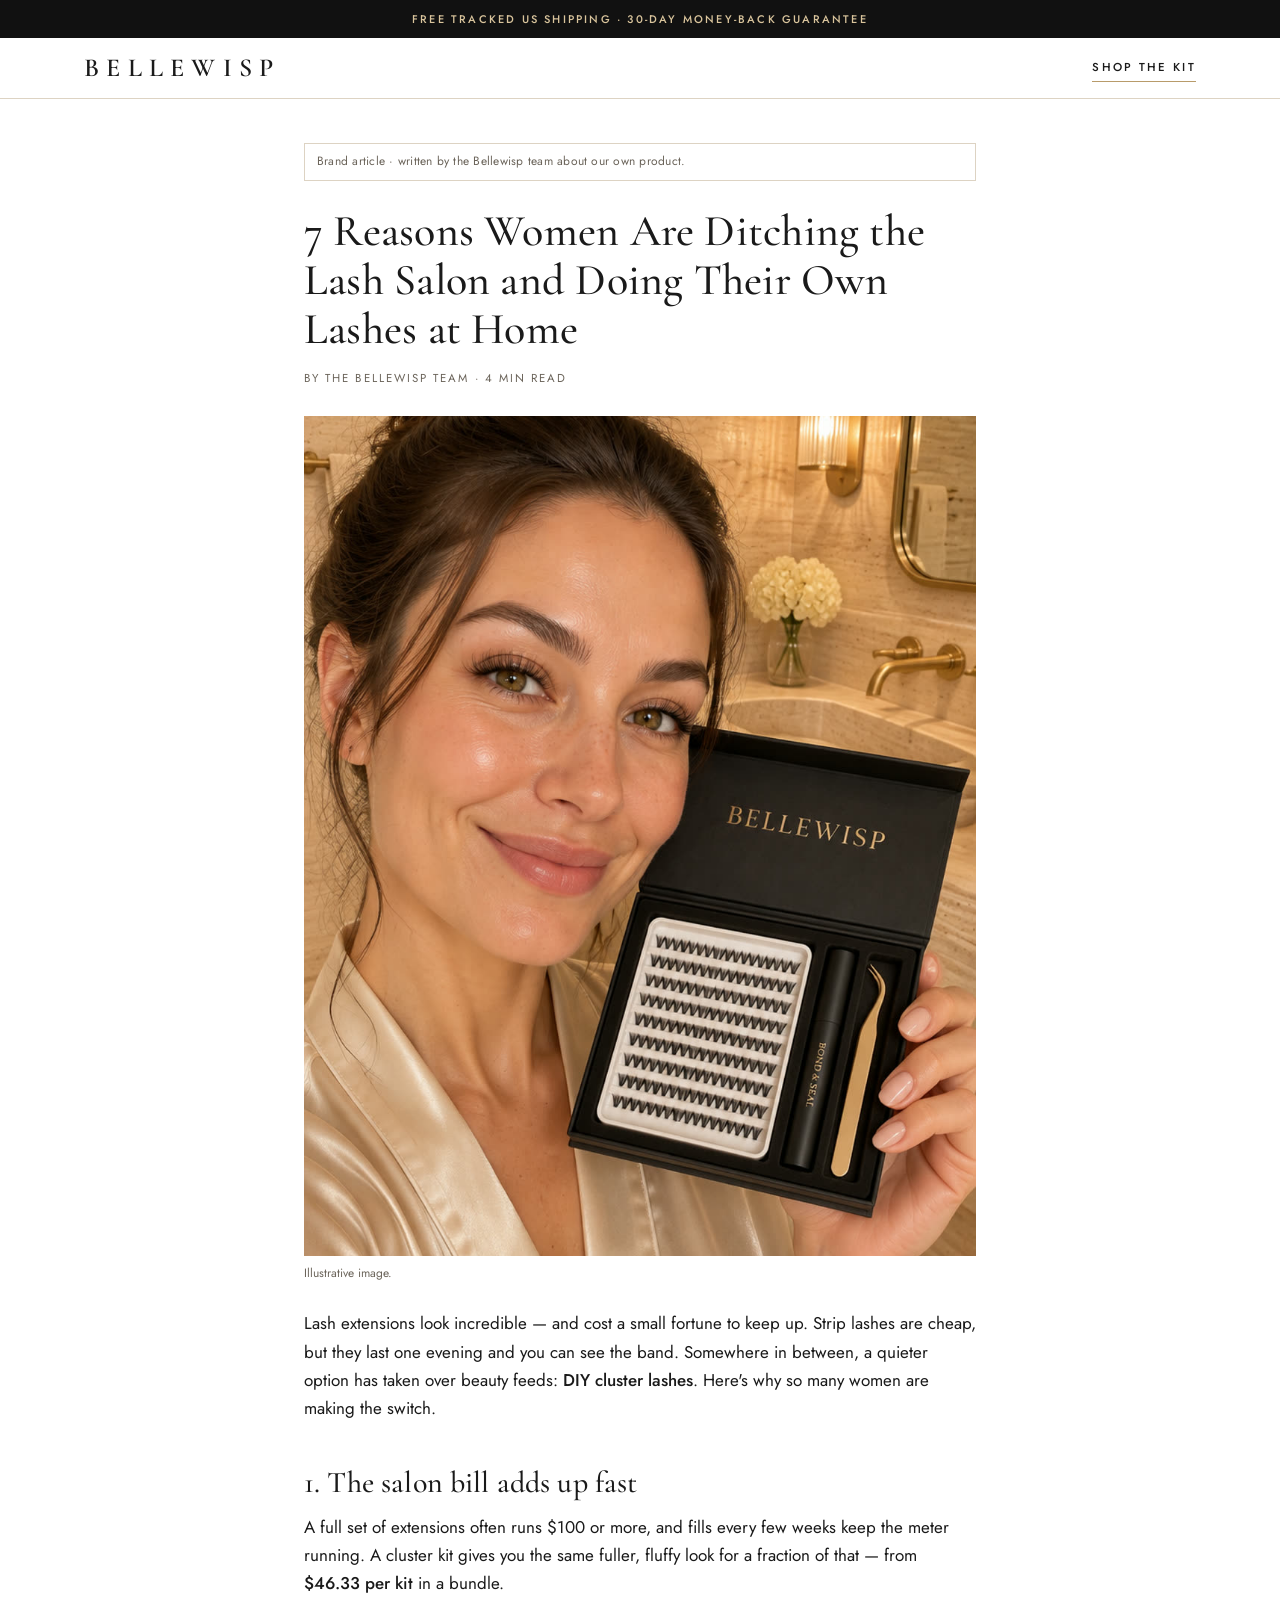
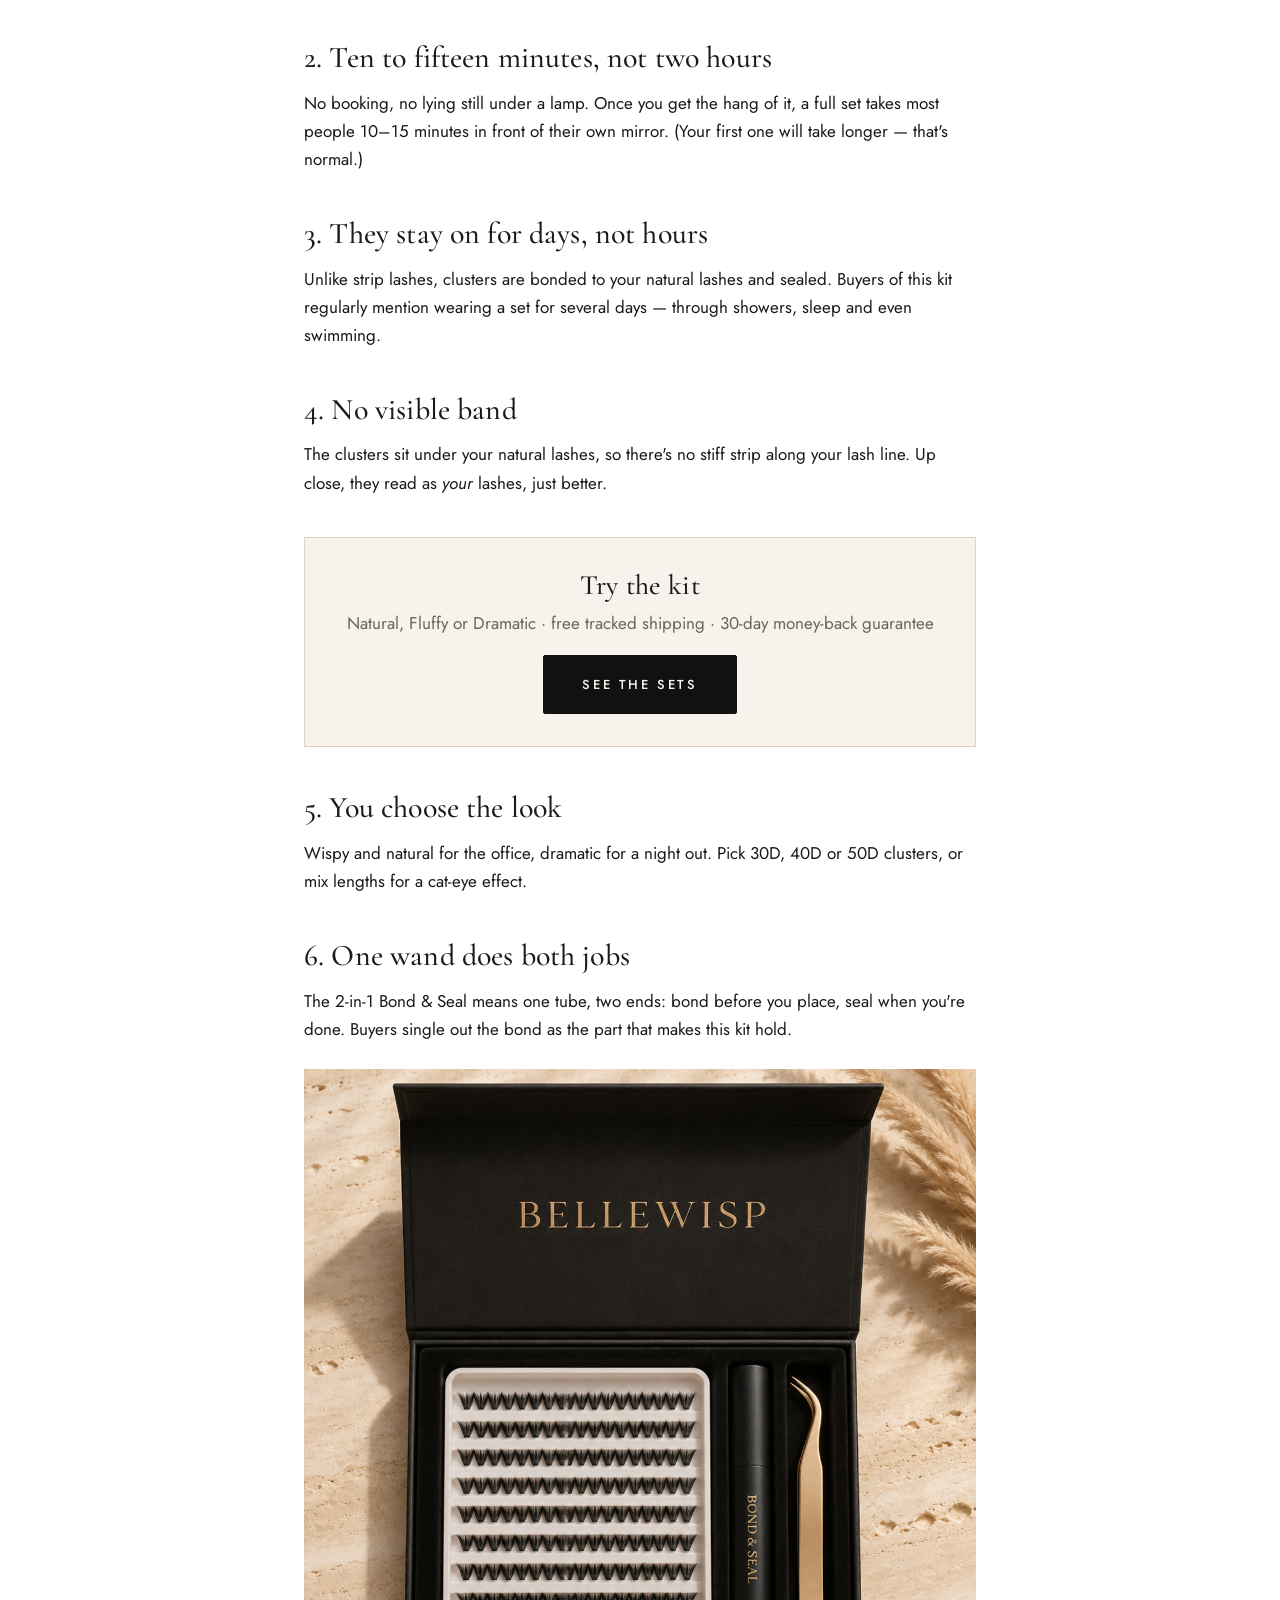
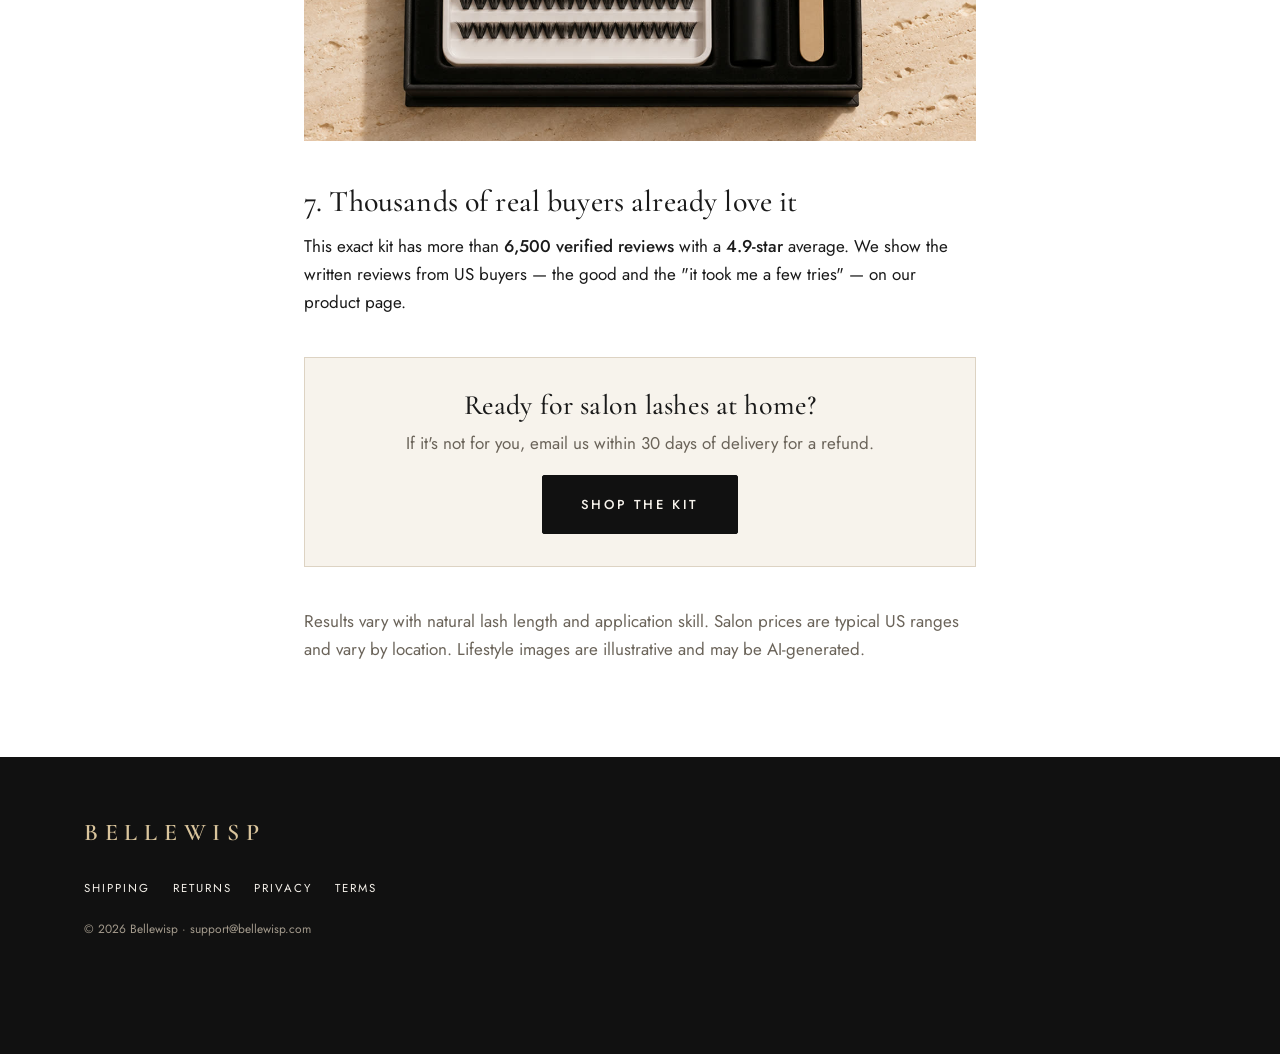
==== commit e5d14d41: "deploy: BELLEWISP@dced231" ====
--- a/reasons.html
+++ b/reasons.html
@@ -11,7 +11,7 @@
 <link rel="preconnect" href="https://fonts.googleapis.com">
 <link rel="preconnect" href="https://fonts.gstatic.com" crossorigin>
 <link href="https://fonts.googleapis.com/css2?family=Cormorant+Garamond:ital,wght@0,500;0,600;1,500&family=Jost:wght@300;400;500&display=swap" rel="stylesheet">
-<link rel="stylesheet" href="styles.css?v=2">
+<link rel="stylesheet" href="styles.css?v=3">
 <script>
 window.META_PIXEL_ID = "3584146345123169";
 if (window.META_PIXEL_ID) {
@@ -46,7 +46,7 @@
   <p>Lash extensions look incredible — and cost a small fortune to keep up. Strip lashes are cheap, but they last one evening and you can see the band. Somewhere in between, a quieter option has taken over beauty feeds: <b>DIY cluster lashes</b>. Here's why so many women are making the switch.</p>
 
   <h2>1. The salon bill adds up fast</h2>
-  <p>A full set of extensions often runs $100 or more, and fills every few weeks keep the meter running. A cluster kit gives you the same fuller, fluffy look for a fraction of that — from <b>$19.98 per kit</b> in a bundle.</p>
+  <p>A full set of extensions often runs $100 or more, and fills every few weeks keep the meter running. A cluster kit gives you the same fuller, fluffy look for a fraction of that — from <b>$46.33 per kit</b> in a bundle.</p>
 
   <h2>2. Ten to fifteen minutes, not two hours</h2>
   <p>No booking, no lying still under a lamp. Once you get the hang of it, a full set takes most people 10–15 minutes in front of their own mirror. (Your first one will take longer — that's normal.)</p>
--- a/styles.css
+++ b/styles.css
@@ -170,7 +170,7 @@
 /* upsell modal */
 .up-bg{position:fixed;inset:0;background:rgba(17,17,17,.6);z-index:300;display:flex;align-items:center;justify-content:center;padding:16px}
 .up-bg[hidden]{display:none}
-.up{background:var(--ivory);border-radius:2px;max-width:440px;width:100%;padding:30px 26px 22px;box-shadow:0 30px 80px rgba(0,0,0,.3)}
+.up{position:relative;background:var(--ivory);border-radius:2px;max-width:440px;width:100%;padding:30px 26px 22px;box-shadow:0 30px 80px rgba(0,0,0,.3)}
 .up h3{font-size:28px}
 .up p{color:var(--muted);font-size:15px;margin:0 0 18px}
 .up-opt{display:flex;justify-content:space-between;align-items:center;gap:12px;width:100%;border:1px solid var(--line);background:var(--white);border-radius:2px;padding:14px 16px;margin-bottom:10px;cursor:pointer;font-family:var(--sans);text-align:left;color:var(--ink)}
@@ -178,6 +178,7 @@
 .up-opt b{font-family:var(--serif);font-size:20px;font-weight:500}.up-opt small{display:block;color:var(--muted);font-size:12.5px}
 .up-opt .pr{font-family:var(--serif);font-weight:500;font-size:24px}
 .up-no{display:block;width:100%;background:none;border:none;color:var(--muted);text-decoration:underline;text-underline-offset:3px;cursor:pointer;margin-top:6px;font-family:var(--sans);font-size:13px;padding:8px}
+.up-x{position:absolute;top:8px;right:10px;width:36px;height:36px;border:none;background:none;font-size:26px;line-height:1;color:var(--muted);cursor:pointer}
 
 /* advertorial */
 .art{max-width:720px;margin:0 auto;padding:44px 24px 80px}
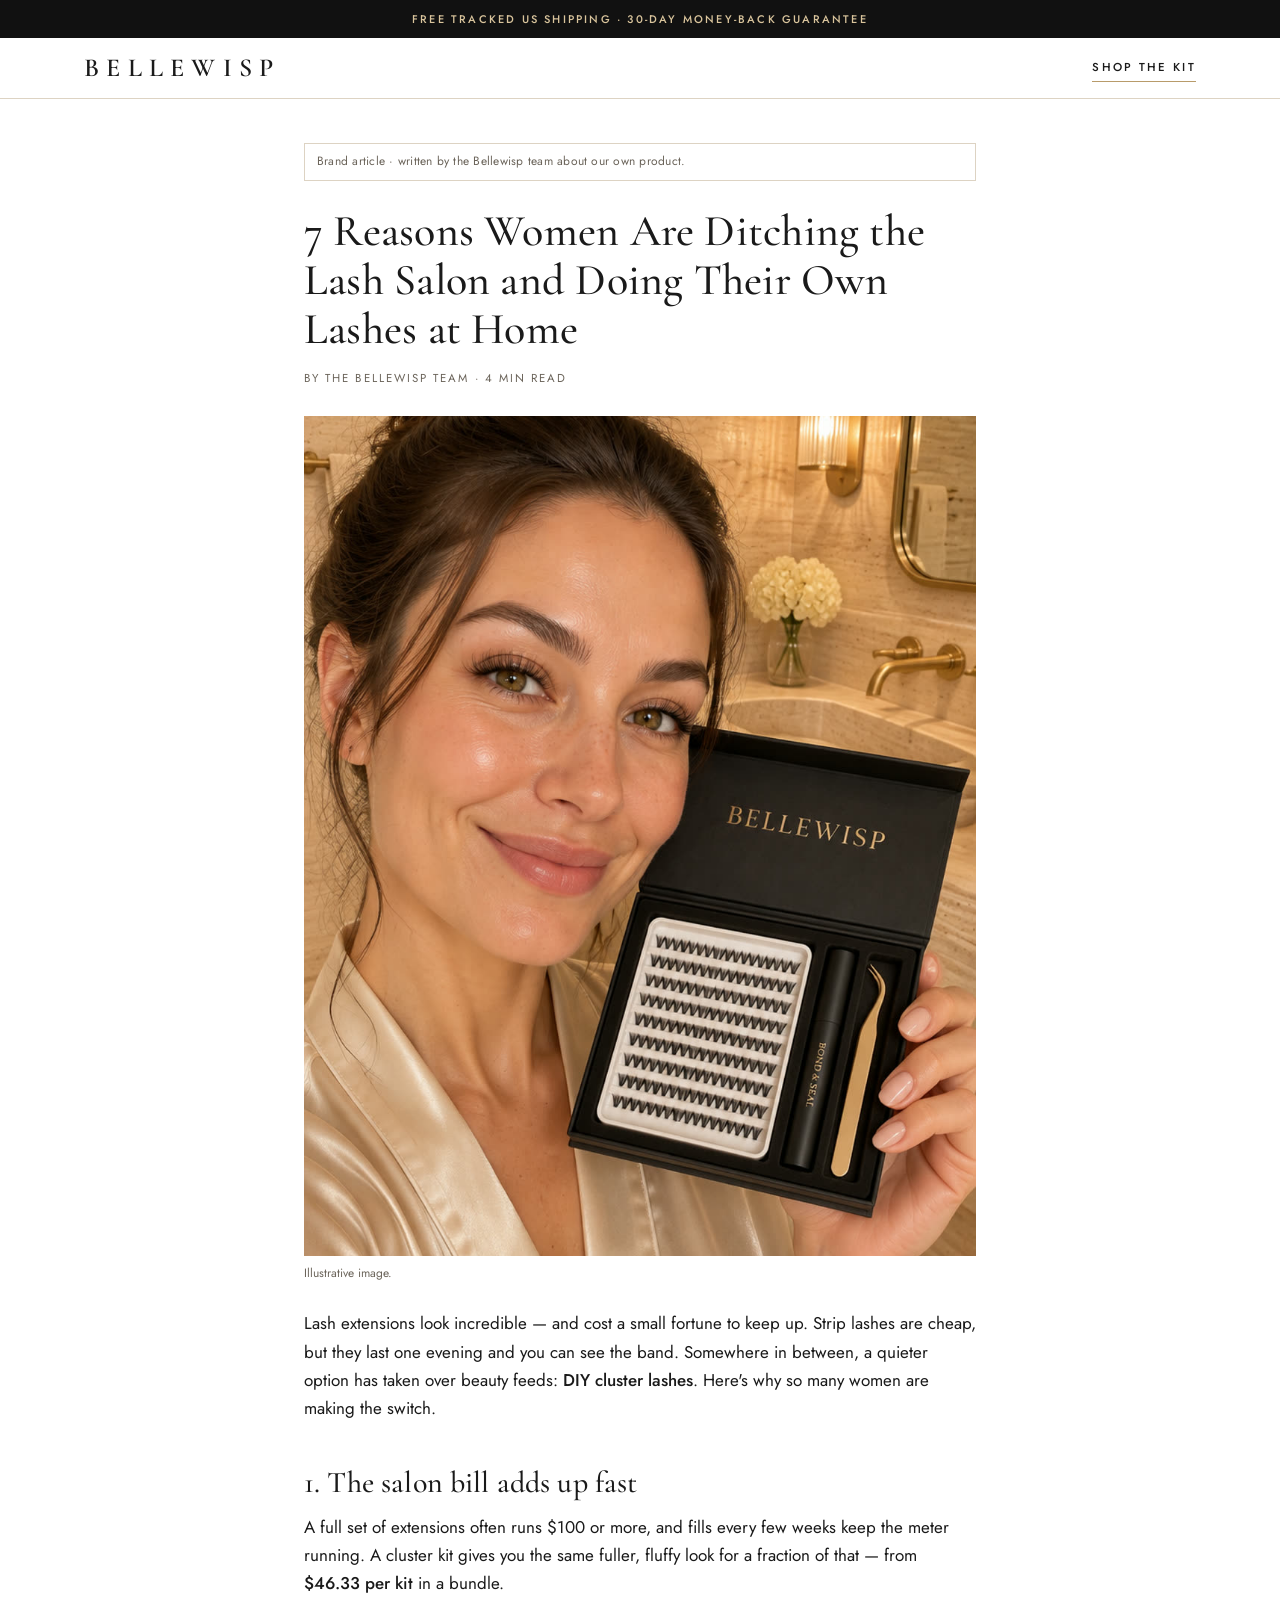
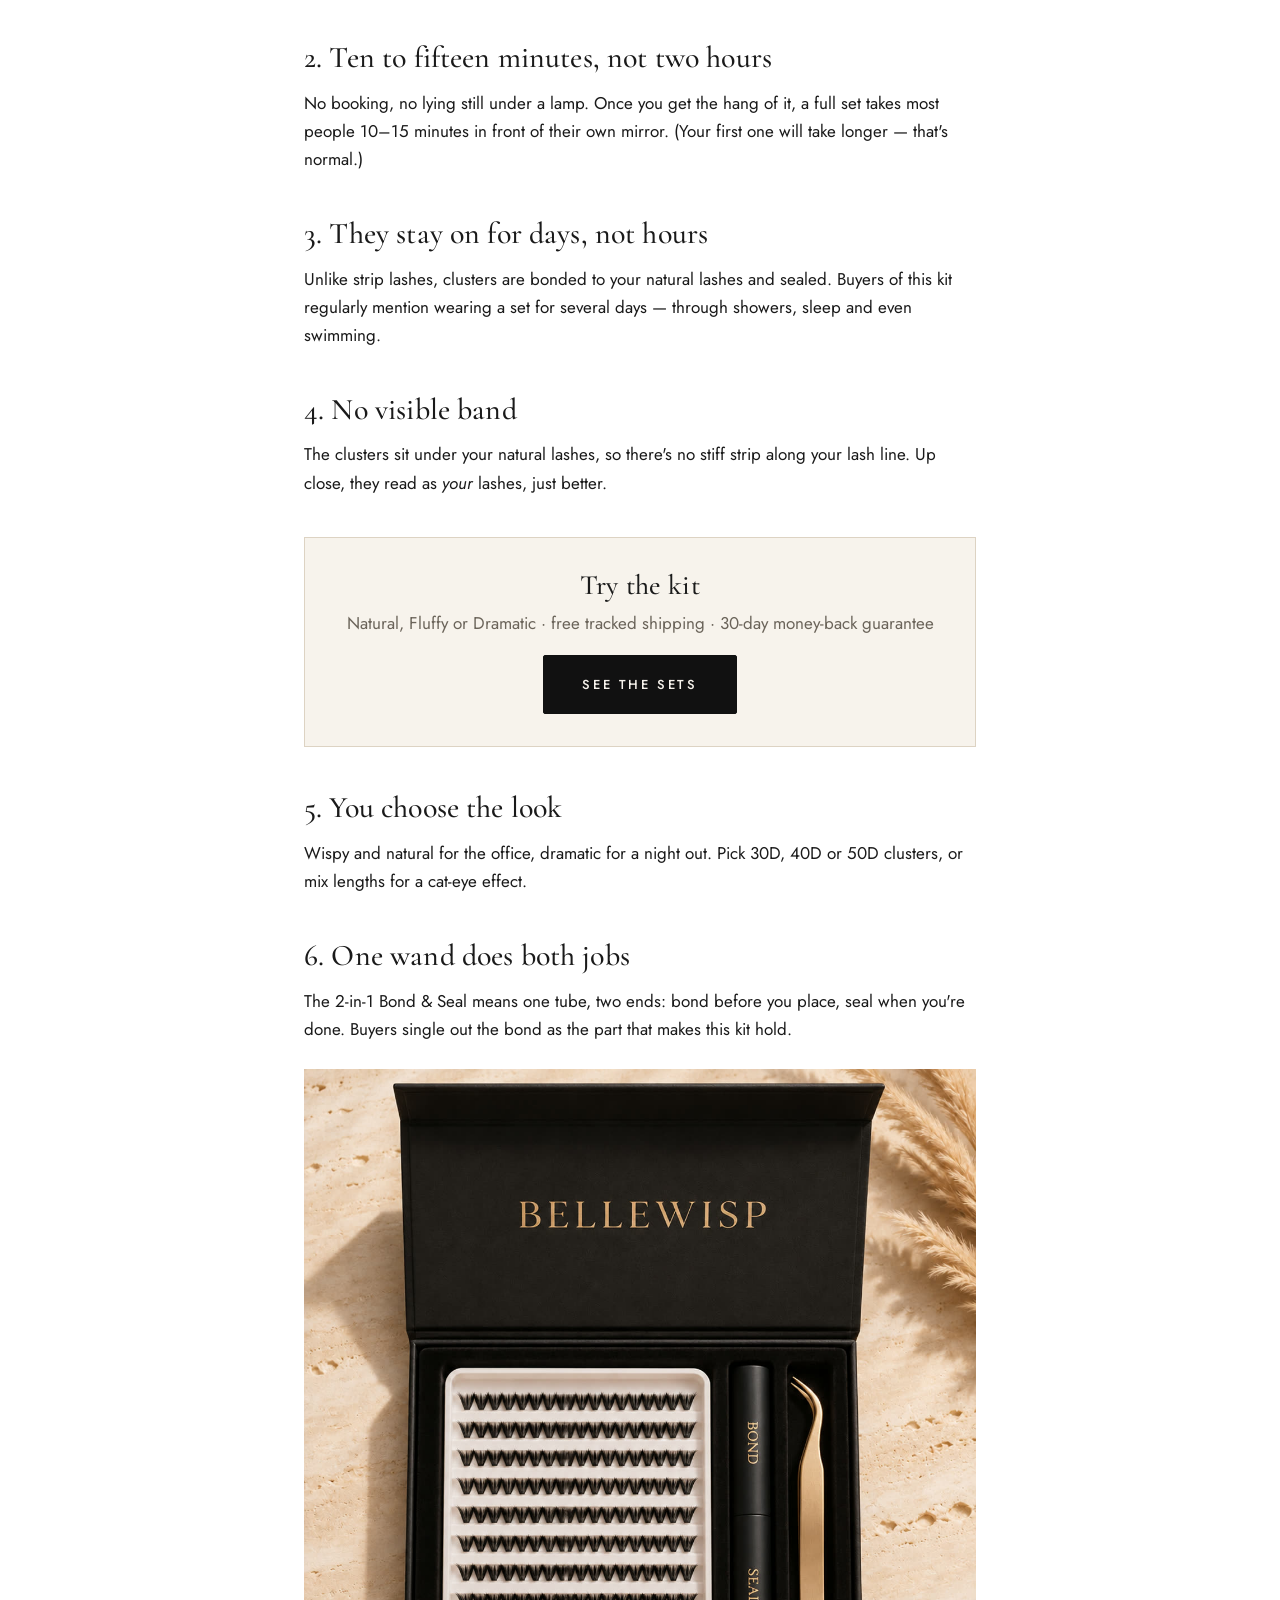
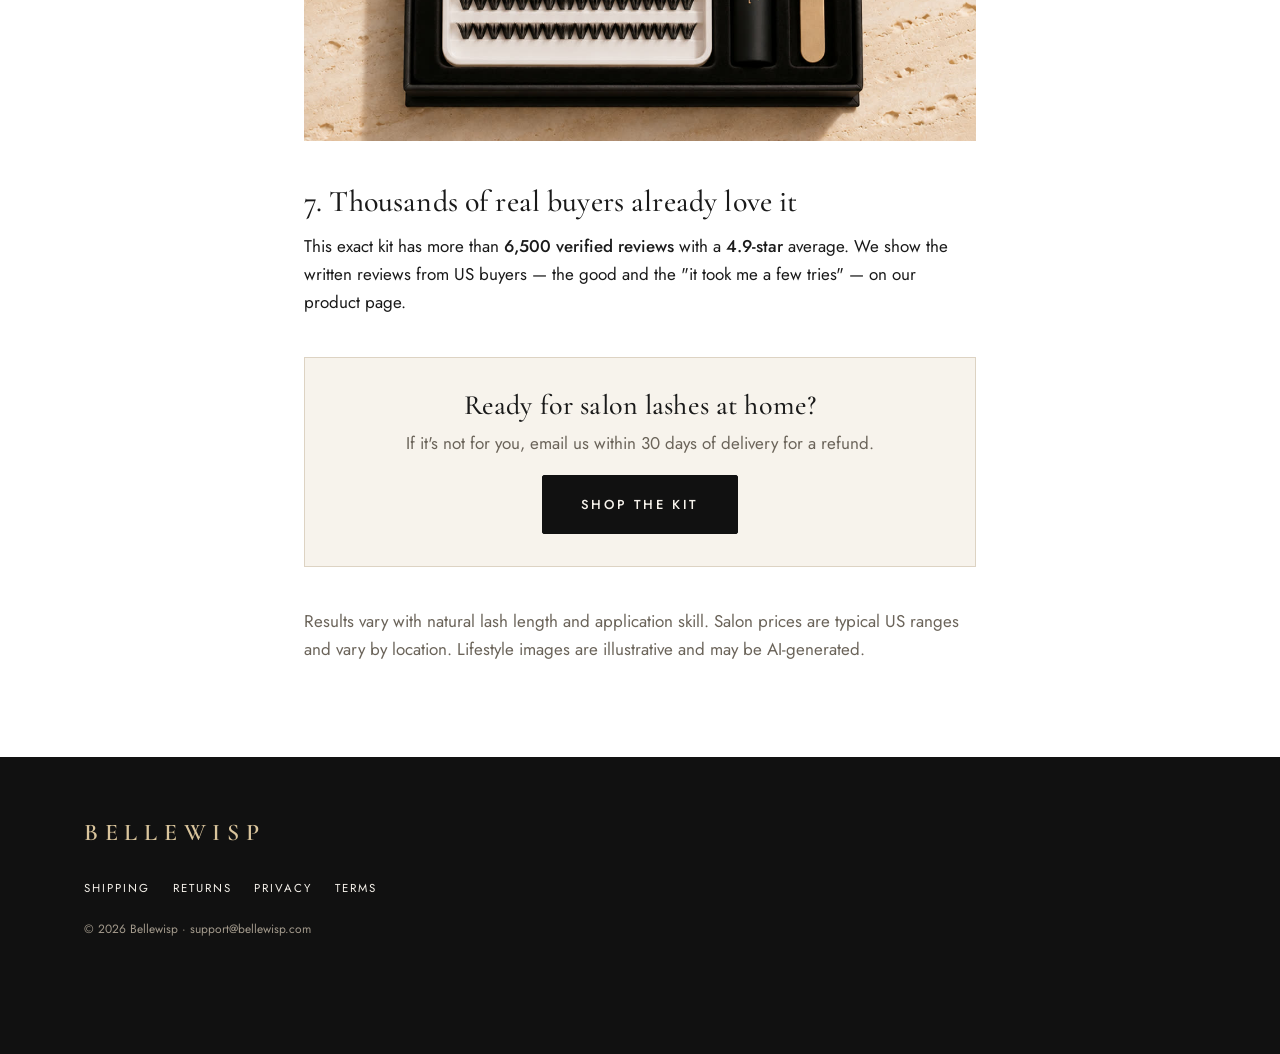
==== commit da99d2af: "deploy: BELLEWISP@22e2a39" ====
--- a/reasons.html
+++ b/reasons.html
@@ -70,7 +70,7 @@
   <p>The 2-in-1 Bond &amp; Seal means one tube, two ends: bond before you place, seal when you're done. Buyers single out the bond as the part that makes this kit hold.</p>
 
   <figure>
-    <img src="assets/premium/box-black.jpg" width="1200" height="1200" alt="The open Bellewisp box: lash cluster tray, Bond and Seal tube and gold tweezers" loading="lazy">
+    <img src="assets/premium/box-black.jpg?v=2" width="1200" height="1200" alt="The open Bellewisp box: lash cluster tray, Bond and Seal tube and gold tweezers" loading="lazy">
   </figure>
 
   <h2>7. Thousands of real buyers already love it</h2>
